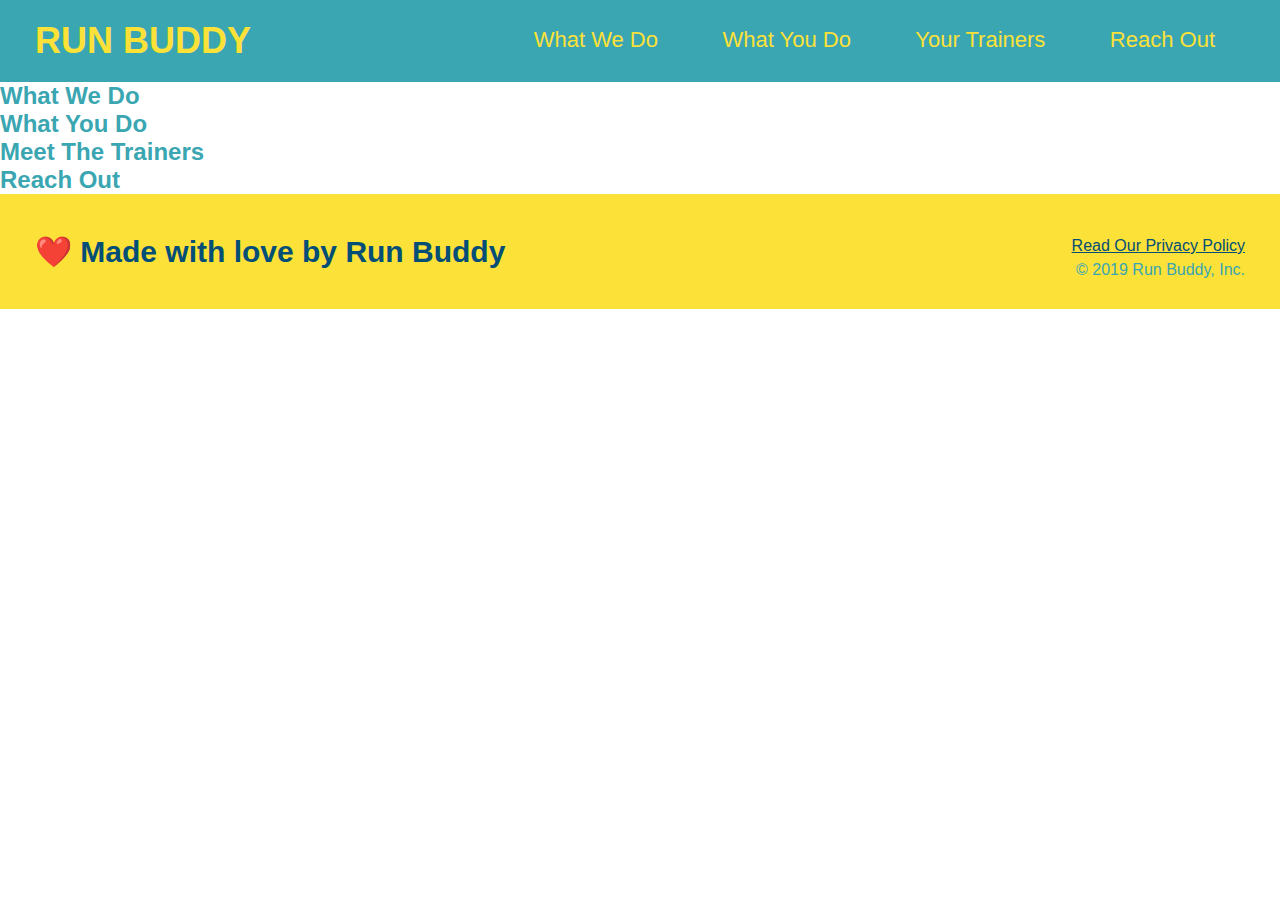
==== index.html @ 67d56e6c "Added Footer" ====
<!DOCTYPE>
<html lang="en">
    <head>
        <meta charset="UTF-8" />
        <title>Run Buddy</title>
        <link rel="stylesheet" href="./assets/css/style.css">
    </head>
    <body>
        <header>
            <h1>
                <a href="/">RUN BUDDY</a>
            </h1>
            <nav>
                <ul>
                    <li>
                        <a href="#what-we-do">What We Do</a>
                    </li>
                    <li>
                        <a href="#what-you-do">What You Do</a>
                    </li>
                    <li>
                        <a href="#your-trainers">Your Trainers</a>
                    </li>
                    <li>
                        <a href="reach-out">Reach Out</a>
                    </li>
                </ul>
            </nav>
        </header>

        <!-- hero/jumobtron -->
        <section>
        </section>

        <!-- "what we do" section -->
        <section>
            <h2>What We Do</h2>
        </section>

        <!-- "what you do" section-->
        <section>
            <h2>What You Do</h2>
        </section>

        <!-- "meet the trainers" section -->
        <section>
            <h2>Meet The Trainers</h2>
        </section>

        <!-- "reach out" section -->
        <section>
            <h2>Reach Out</h2>
        </section>

        <!-- footer -->
        <footer>
            <h2>❤️ Made with love by Run Buddy</h2>
            <div>
                <a href="#">Read Our Privacy Policy</a><br />
                &copy; 2019 Run Buddy, Inc.
            </div>
        </footer>
        
    </body>
</html>
---- assets/css/style.css ----
* {
    margin: 0;
    padding: 0;
    box-sizing: border-box;
}

body {
    color: #39a6b2;
    font-family: Helvetica, Arial, sans-serif;
}

/* apply styles to <header> */
header {
    padding: 20px 35px;
    background-color: #39a6b2;
}

header h1 {
    font-weight: bold;
    font-size: 36px;
    color: #fce138;
    margin: 0;
    display: inline;
}

header a {
    text-decoration: none;
    color: #fce138;
}

header nav {
    float: right;
    margin: 7px 0;
}

header nav ul li {
    display: inline;
}

header nav ul li a {
    margin: 0 30px;
    font-weight: lighter;
    font-size: 22px;
}

footer {
    background: #fce138;
    width: 100%;
    padding: 40px 35px;
}

footer h2 {
    display: inline;
    color: #024e76;
    font-size: 30px;
    margin: 0;
}

footer div {
    float: right;
    line-height: 1.5;
    text-align: right;
}

footer a {
    color: #024e76;
}
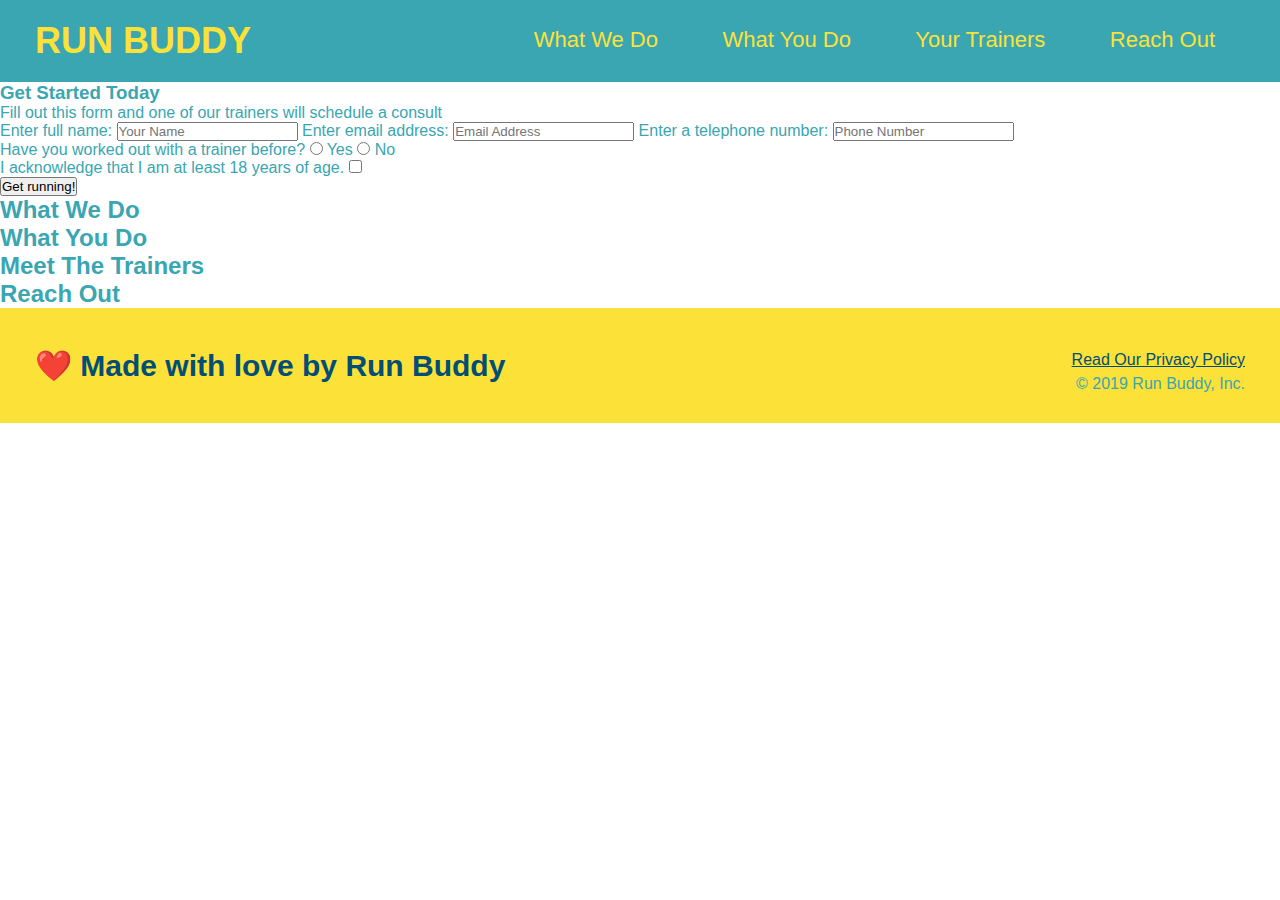
==== commit 45c4d97a: "Added form to HTML" ====
--- a/index.html
+++ b/index.html
@@ -27,6 +27,36 @@
                 </ul>
             </nav>
         </header>
+        <section>
+            <div>
+                <h3>Get Started Today</h3>
+                <p>Fill out this form and one of our trainers will schedule a consult</p>
+                <form>
+                    <label for="name">Enter full name:</label>
+                    <input type="text" placeholder="Your Name" name="name" id="name" />
+                    <label for="email">Enter email address:</label>
+                    <input type="email" placeholder="Email Address" name="email" id="email" />
+                    <label for="phone">Enter a telephone number:</label>
+                    <input type="tel" placeholder="Phone Number" name="phone" id="phone" />
+                    <p>
+                        Have you worked out with a trainer before?
+                        <input type="radio" name="trainer-confirm" id="trainer-yes" />
+                        <label for="trainer-yes">Yes</label>
+                        <input type="radio" name="trainer-confirm" id="trainer-no" />
+                        <label for="trainer-no">No</label>
+                    </p>
+                    <p>
+                        <label for="checkbox" >
+                            I acknowledge that I am at least 18 years of age.
+                        </label>
+                        <input type="checkbox" name="age-confim" id="checkbox" />
+                    </p>
+                    <button type="submit">
+                        Get running!
+                    </button>
+                </form>
+            </div>
+        </section>
 
         <!-- hero/jumobtron -->
         <section>
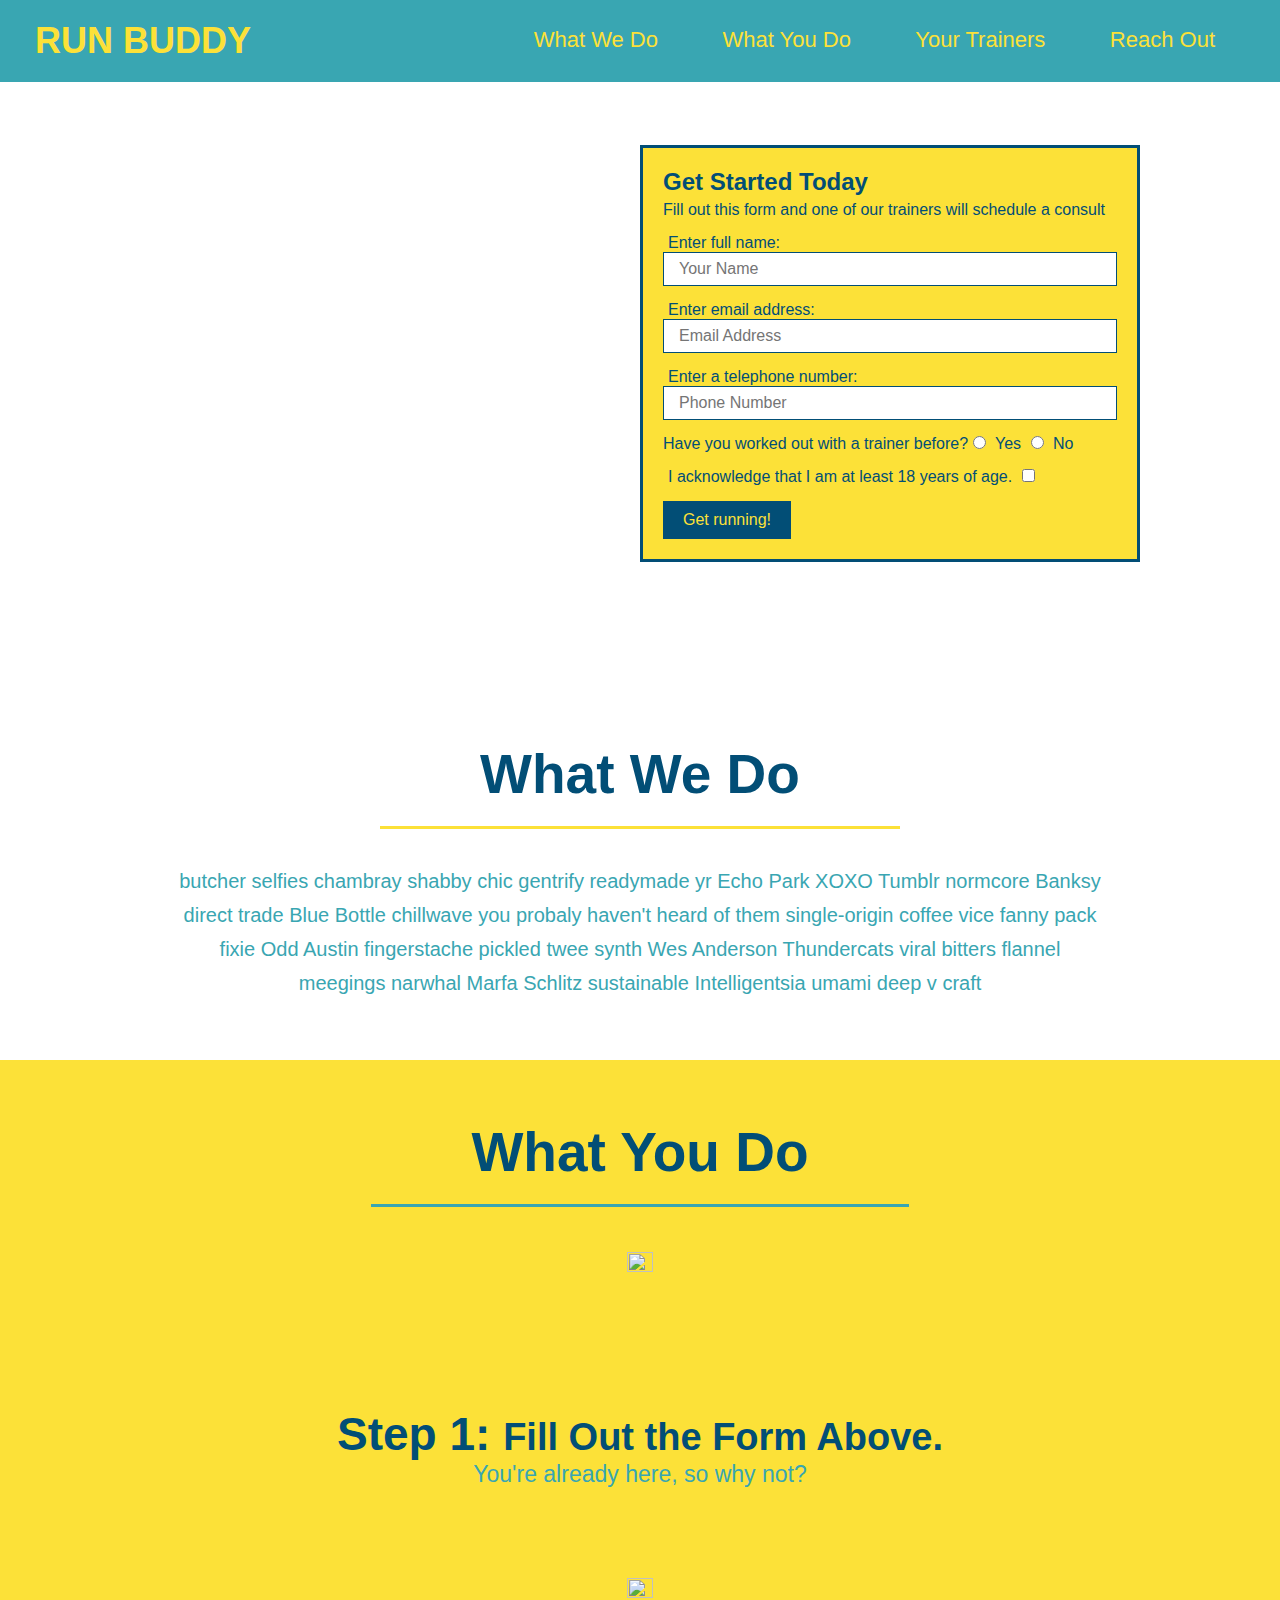
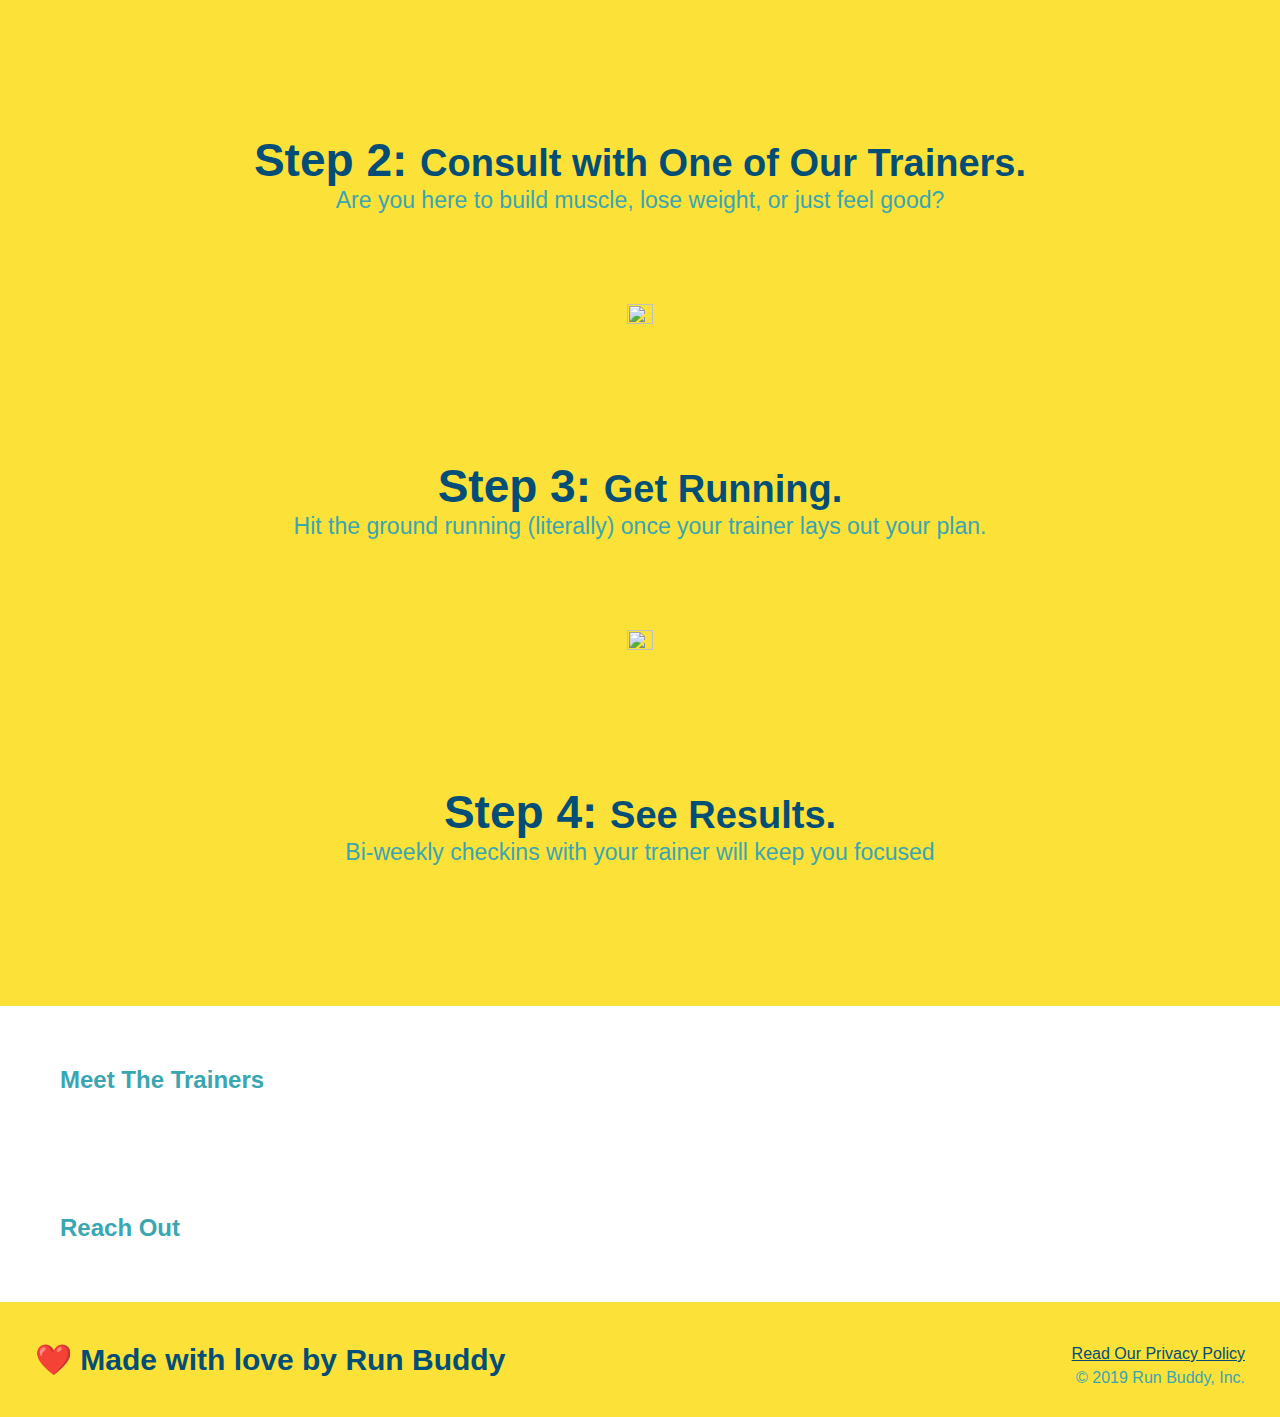
==== commit 001bb162: "style what you do section" ====
--- a/index.html
+++ b/index.html
@@ -27,17 +27,19 @@
                 </ul>
             </nav>
         </header>
-        <section>
-            <div>
+        <section class="hero">
+            <div class="hero-form">
                 <h3>Get Started Today</h3>
                 <p>Fill out this form and one of our trainers will schedule a consult</p>
                 <form>
                     <label for="name">Enter full name:</label>
-                    <input type="text" placeholder="Your Name" name="name" id="name" />
+                    <input type="text" placeholder="Your Name" name="name" id="name" class="form-input"/>
+                    
                     <label for="email">Enter email address:</label>
-                    <input type="email" placeholder="Email Address" name="email" id="email" />
+                    <input type="email" placeholder="Email Address" name="email" id="email" class="form-input" />
+                    
                     <label for="phone">Enter a telephone number:</label>
-                    <input type="tel" placeholder="Phone Number" name="phone" id="phone" />
+                    <input type="tel" placeholder="Phone Number" name="phone" id="phone" class="form-input" />
                     <p>
                         Have you worked out with a trainer before?
                         <input type="radio" name="trainer-confirm" id="trainer-yes" />
@@ -58,27 +60,51 @@
             </div>
         </section>
 
-        <!-- hero/jumobtron -->
-        <section>
-        </section>
-
+   
         <!-- "what we do" section -->
-        <section>
-            <h2>What We Do</h2>
+        <section id="what-we-do" class="intro">
+            <h2 class="section-title primary-border">What We Do</h2>
+            <p>
+                butcher selfies chambray shabby chic gentrify readymade yr Echo Park XOXO Tumblr normcore Banksy direct trade Blue Bottle chillwave you probaly haven't heard of them single-origin coffee vice fanny pack fixie Odd Austin fingerstache pickled twee synth Wes Anderson Thundercats viral bitters flannel meegings narwhal Marfa Schlitz sustainable Intelligentsia umami deep v craft
+            </p>
         </section>
 
         <!-- "what you do" section-->
-        <section>
-            <h2>What You Do</h2>
+        <section id="what-you-do" class="steps">
+            <h2 class="section-title secondary-border">What You Do</h2>
+
+            <div>
+                <img src="./assets/images/step-1.svg" alt="" />
+                <h3>Step 1: <span>Fill Out the Form Above.</span></h3>
+                <p>You're already here, so why not?</p>
+            </div>
+
+            <div>
+                <img src="./assets/images/step-2.svg" alt="" />
+                <h3>Step 2: <span>Consult with One of Our Trainers.</span></h3>
+                <p>Are you here to build muscle, lose weight, or just feel good?</p>
+            </div>
+
+            <div>
+                <img src="./assets/images/step-3.svg" alt="" />
+                <h3>Step 3: <span>Get Running.</span></h3>
+                <p>Hit the ground running (literally) once your trainer lays out your plan.</p>
+            </div>
+
+            <div>
+                <img src="./assets/images/step-4.svg" alt="" />
+                <h3>Step 4: <span>See Results.</span></h3>
+                <p>Bi-weekly checkins with your trainer will keep you focused</p>
+            </div>
         </section>
 
         <!-- "meet the trainers" section -->
-        <section>
+        <section id="meet-the-trainers">
             <h2>Meet The Trainers</h2>
         </section>
 
         <!-- "reach out" section -->
-        <section>
+        <section id="reach-out">
             <h2>Reach Out</h2>
         </section>
 
--- a/assets/css/style.css
+++ b/assets/css/style.css
@@ -64,4 +64,116 @@
 
 footer a {
     color: #024e76;
+}
+
+section {
+    padding: 60px;
+}
+
+.hero {
+    background-image: url("../images/hero-bg.jpeg");
+    height: 600px;
+    background-size: cover;
+    background-position: center;
+    position: relative;
+}
+
+.hero-form {
+    border: 3px solid #024e76;
+    background-color: #fce138;
+    padding: 20px;
+    width: 500px;
+    color: #024e76;
+    position: absolute;
+    bottom: 120px;
+    right: 140px;
+}
+
+.hero-form h3 {
+    font-size: 24px;
+    margin: 0;
+}
+
+.hero-form p {
+    margin: 5px 0 15px 0;
+}
+
+.form-input {
+    border: 1px solid #024e76;
+    display: block;
+    padding: 7px 15px;
+    font-size: 16px;
+    color: #024e76;
+    width: 100%;
+    margin-bottom: 15px;
+}
+
+.hero-form label {
+    margin: 0 5px;
+}
+
+.hero-form button {
+    color: #fce138;
+    background-color: #024e76;
+    border: none;
+    padding: 10px 20px;
+    font-size: 16px;
+}
+
+.intro {
+    text-align: center;
+}
+
+.intro p {
+    line-height: 1.7;
+    color: #39a6b2;
+    width: 80%;
+    font-size: 20px;
+    margin: 0 auto;
+}
+
+.steps {
+    text-align: center;
+    background: #fce138;
+}
+
+.section-title {
+    font-size: 55px;
+    color: #024e76;
+    margin-bottom: 35px;
+    padding: 0 100px 20px 100px;
+    display: inline-block;
+    border-bottom: 3px solid;
+}
+
+.primary-border {
+    border-color: #fce138;
+}
+
+.secondary-border {
+    border-color: #39a6b2;
+}
+
+.steps div {
+    margin-bottom: 80px;
+}
+
+.steps img {
+    width: 15%;
+    margin: 10px 0;
+}
+
+.steps h3 {
+    color: #024e76;
+    font-size: 46px;
+    margin-top: 10px;
+}
+
+.steps p {
+    color: #39a6b2;
+    font-size: 23px;
+}
+
+.steps span {
+    font-size: 38px;
 }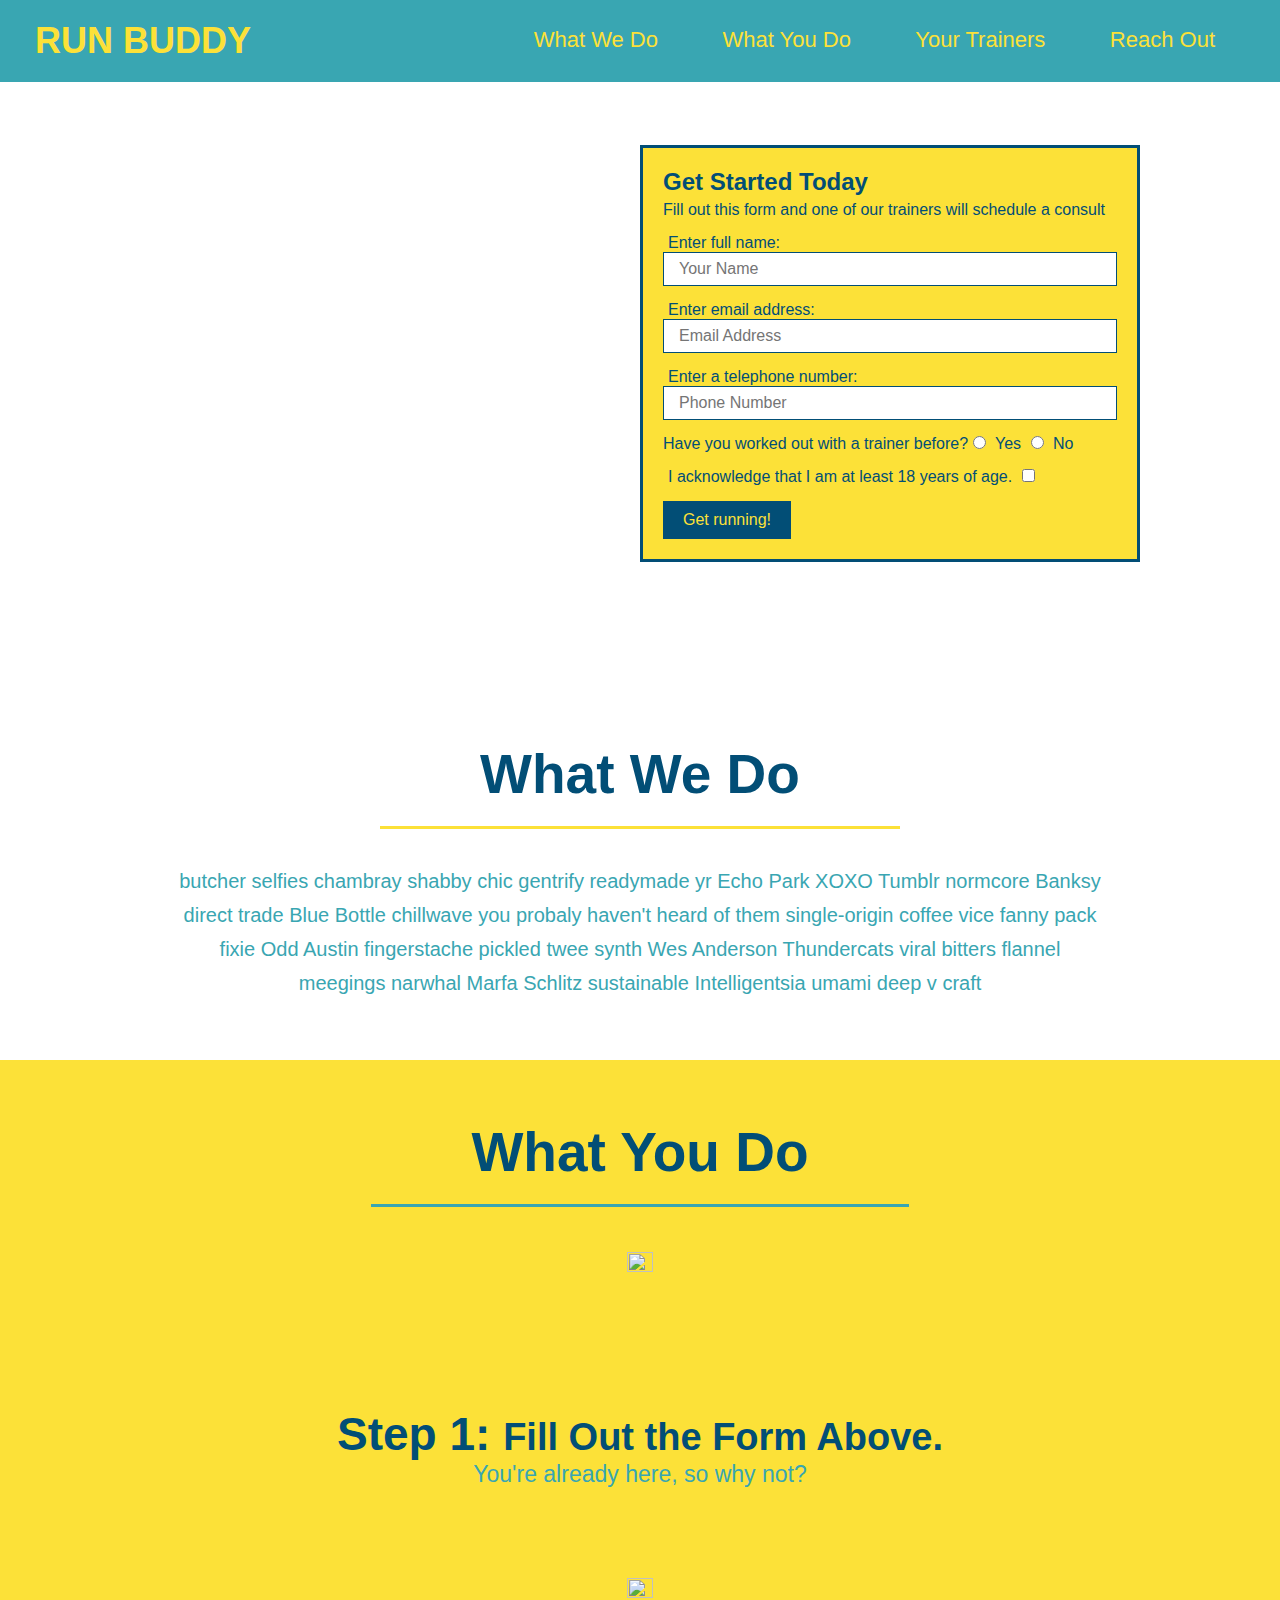
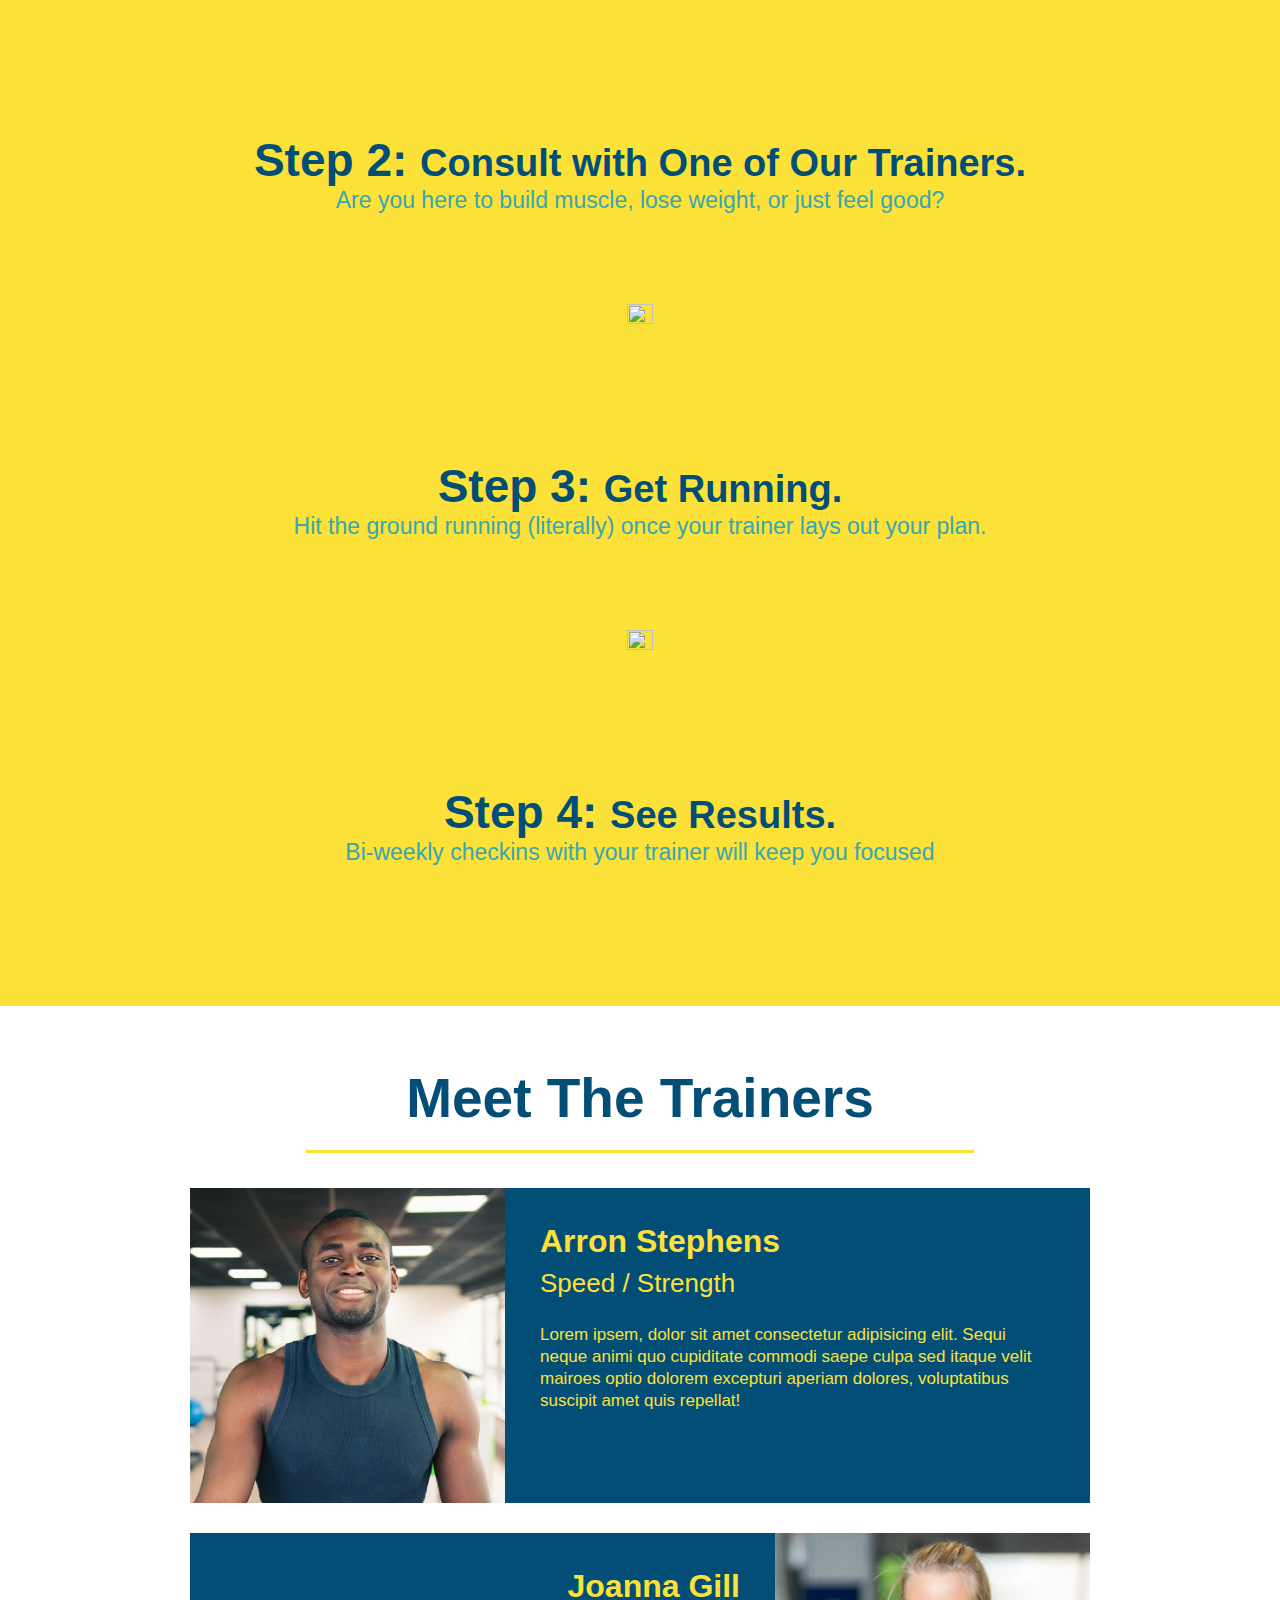
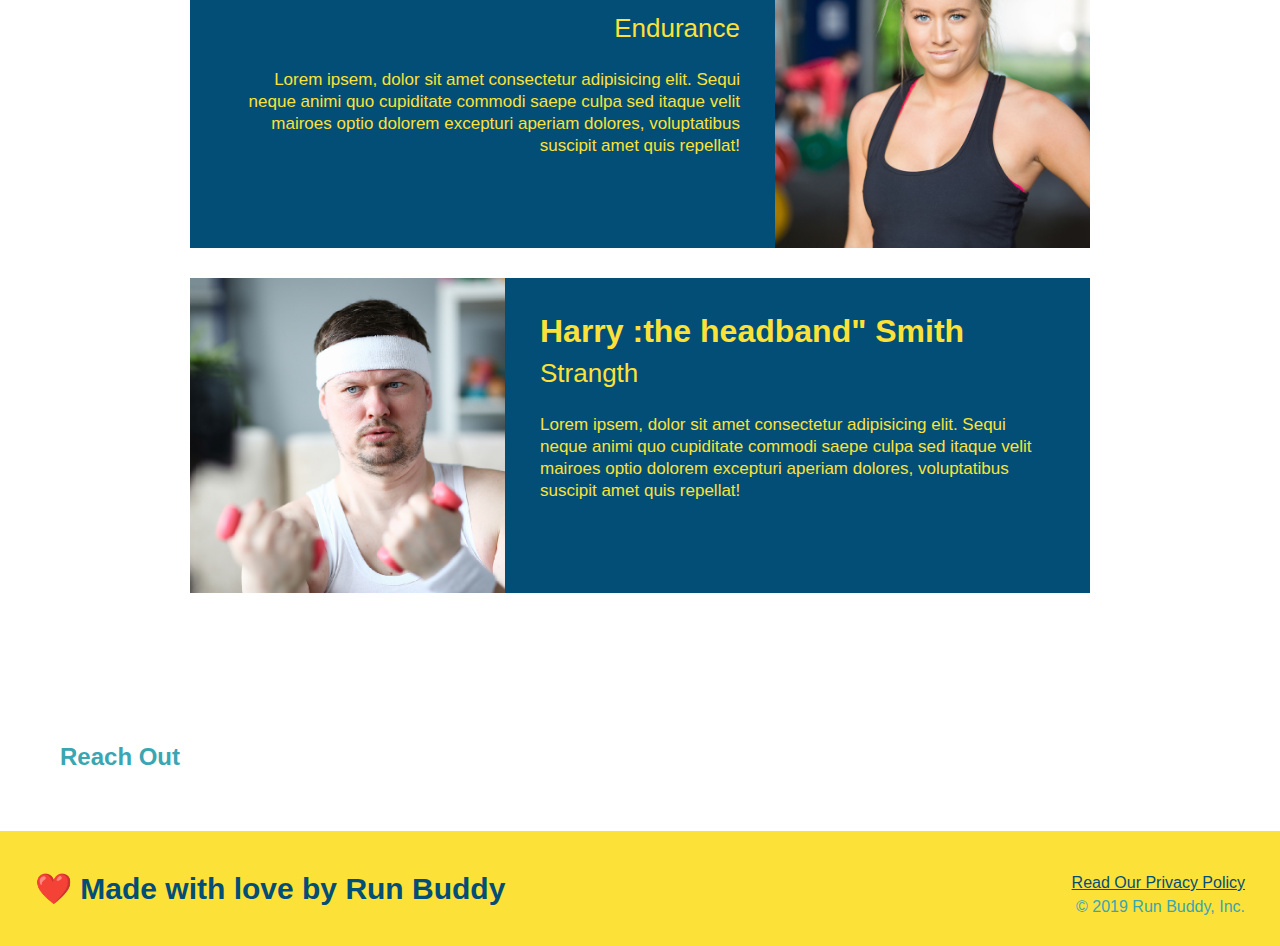
==== commit 46d6cbb9: "meet the trainers section" ====
--- a/index.html
+++ b/index.html
@@ -99,8 +99,45 @@
         </section>
 
         <!-- "meet the trainers" section -->
-        <section id="meet-the-trainers">
-            <h2>Meet The Trainers</h2>
+        <section id="your-trainers" class="trainers">
+            <h2 class="section-title primary-border">
+                Meet The Trainers
+            </h2>
+            <article class="trainer">
+                <img src="./assets/images/trainer-1.jpg" alt="Arron Stephens in his workout clothes, ready to pump iron" />
+                <div class="trainer-bio text-left">
+                    <h3>Arron Stephens</h3>
+                    <h4>Speed / Strength</h4>
+                    <p>
+                        Lorem ipsem, dolor sit amet consectetur adipisicing elit. Sequi neque animi quo cupiditate commodi saepe culpa sed
+                        itaque velit mairoes optio dolorem excepturi aperiam dolores, voluptatibus suscipit amet quis repellat!
+                    </p>
+                </div>
+            </article>
+
+            <article class="trainer">
+                <div class="trainer-bio text-right">
+                    <h3>Joanna Gill</h3>
+                    <h4>Endurance</h4>
+                    <p>
+                        Lorem ipsem, dolor sit amet consectetur adipisicing elit. Sequi neque animi quo cupiditate commodi saepe culpa sed
+                        itaque velit mairoes optio dolorem excepturi aperiam dolores, voluptatibus suscipit amet quis repellat!
+                    </p>
+                </div>
+                <img src="./assets/images/trainer-2.jpg" alt="Joanna Gill colling off after a workout" />
+            </article>
+
+            <article class="trainer">
+                <img src="./assets/images/trainer-3.jpg" alt="Harry Smith wearing a headband and lifting comically small pink weights" />
+                <div class="trainer-bio text-left">
+                    <h3>Harry :the headband" Smith</h3>
+                    <h4>Strangth</h4>
+                    <p>
+                        Lorem ipsem, dolor sit amet consectetur adipisicing elit. Sequi neque animi quo cupiditate commodi saepe culpa sed
+                        itaque velit mairoes optio dolorem excepturi aperiam dolores, voluptatibus suscipit amet quis repellat!
+                    </p>
+                </div>
+            </article>
         </section>
 
         <!-- "reach out" section -->
--- a/assets/css/style.css
+++ b/assets/css/style.css
@@ -176,4 +176,51 @@
 
 .steps span {
     font-size: 38px;
+}
+
+.trainers {
+    text-align: center;
+}
+
+.trainer {
+    width: 900px;
+    margin: 0 auto 30px auto;
+    background: #024e76;
+    color: #fce138;
+    overflow: auto;
+}
+
+.trainer img {
+    width: 35%;
+    float: left;
+}
+
+.trainer-bio {
+    padding: 35px;
+    float: left;
+    width: 65%;
+}
+
+.text-left {
+    text-align: left;
+}
+
+.text-right {
+    text-align: right;
+}
+
+.trainer-bio h3 {
+    font-size: 32px;
+    margin-bottom: 8px;
+}
+
+.trainer-bio h4 {
+    font-weight: lighter;
+    font-size: 26px;
+    margin-bottom: 25px;
+}
+
+.trainer-bio p {
+    font-size: 17px;
+    line-height: 1.3;
 }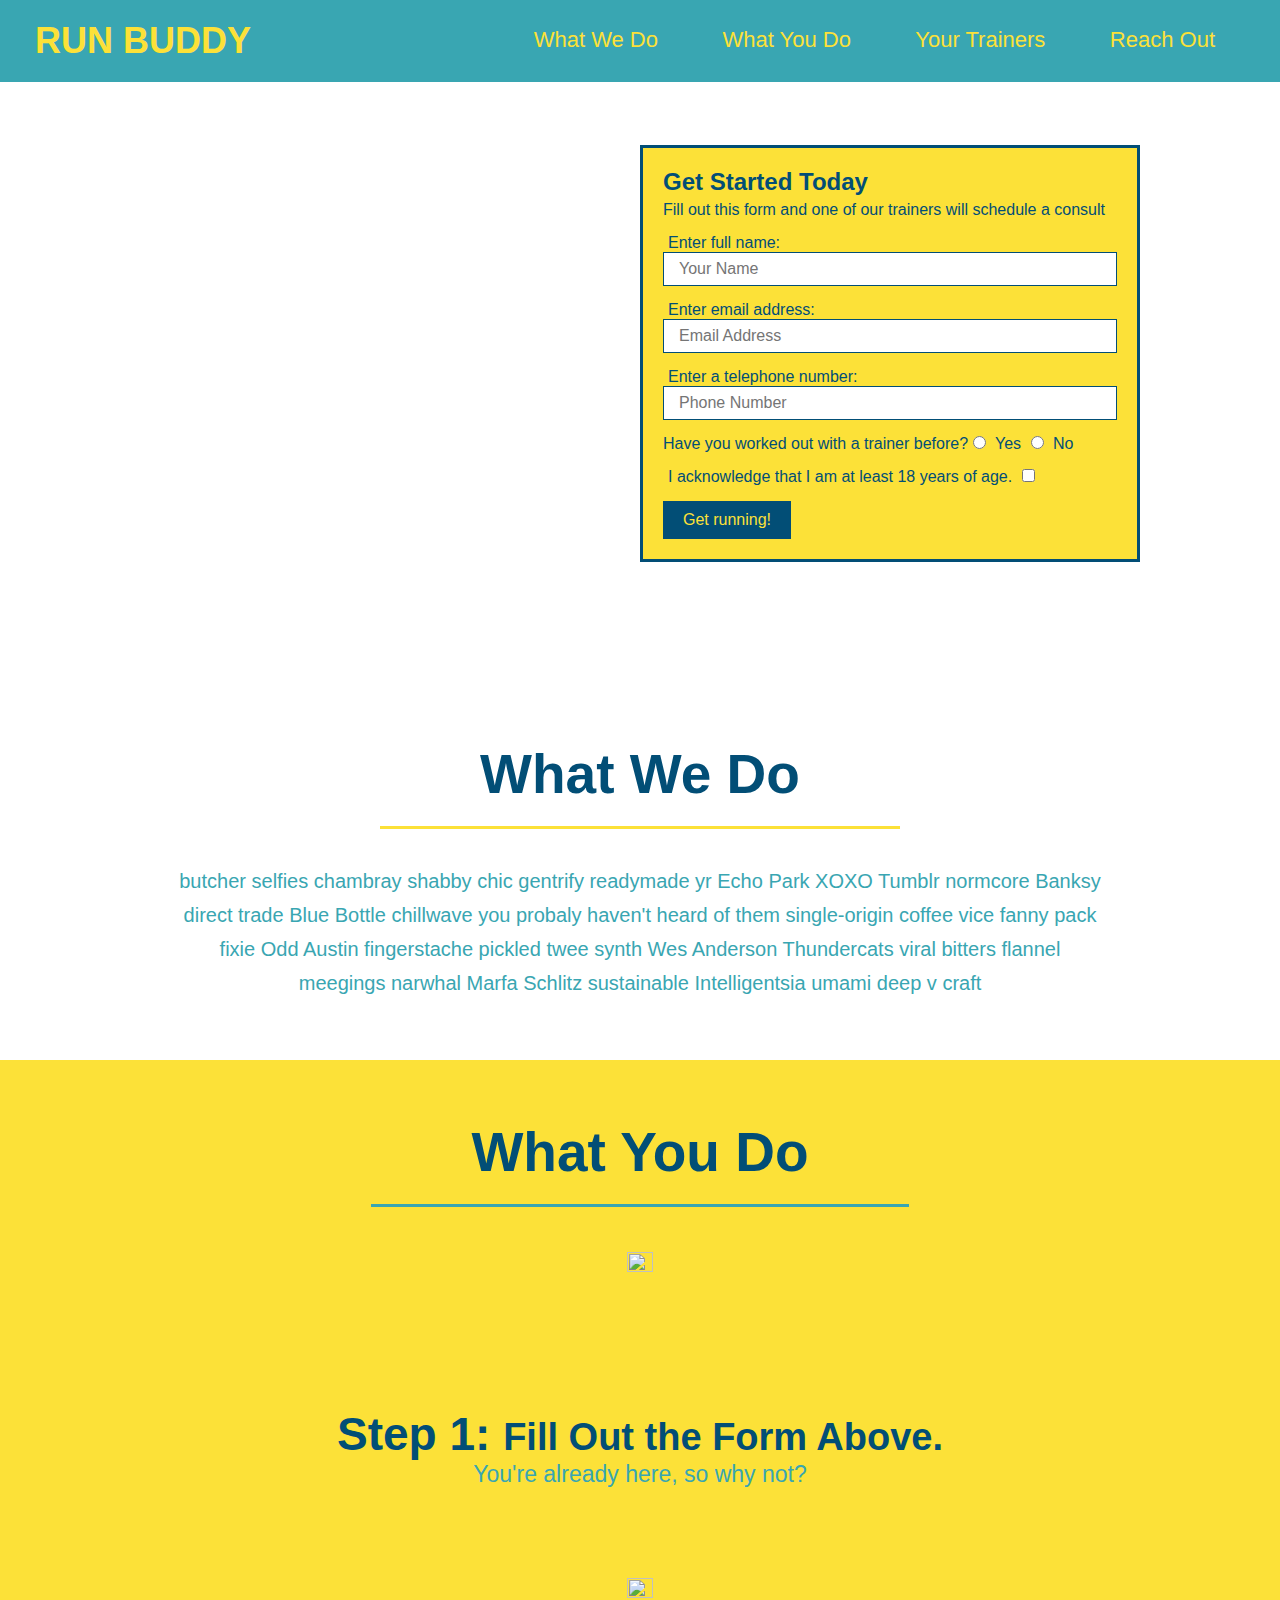
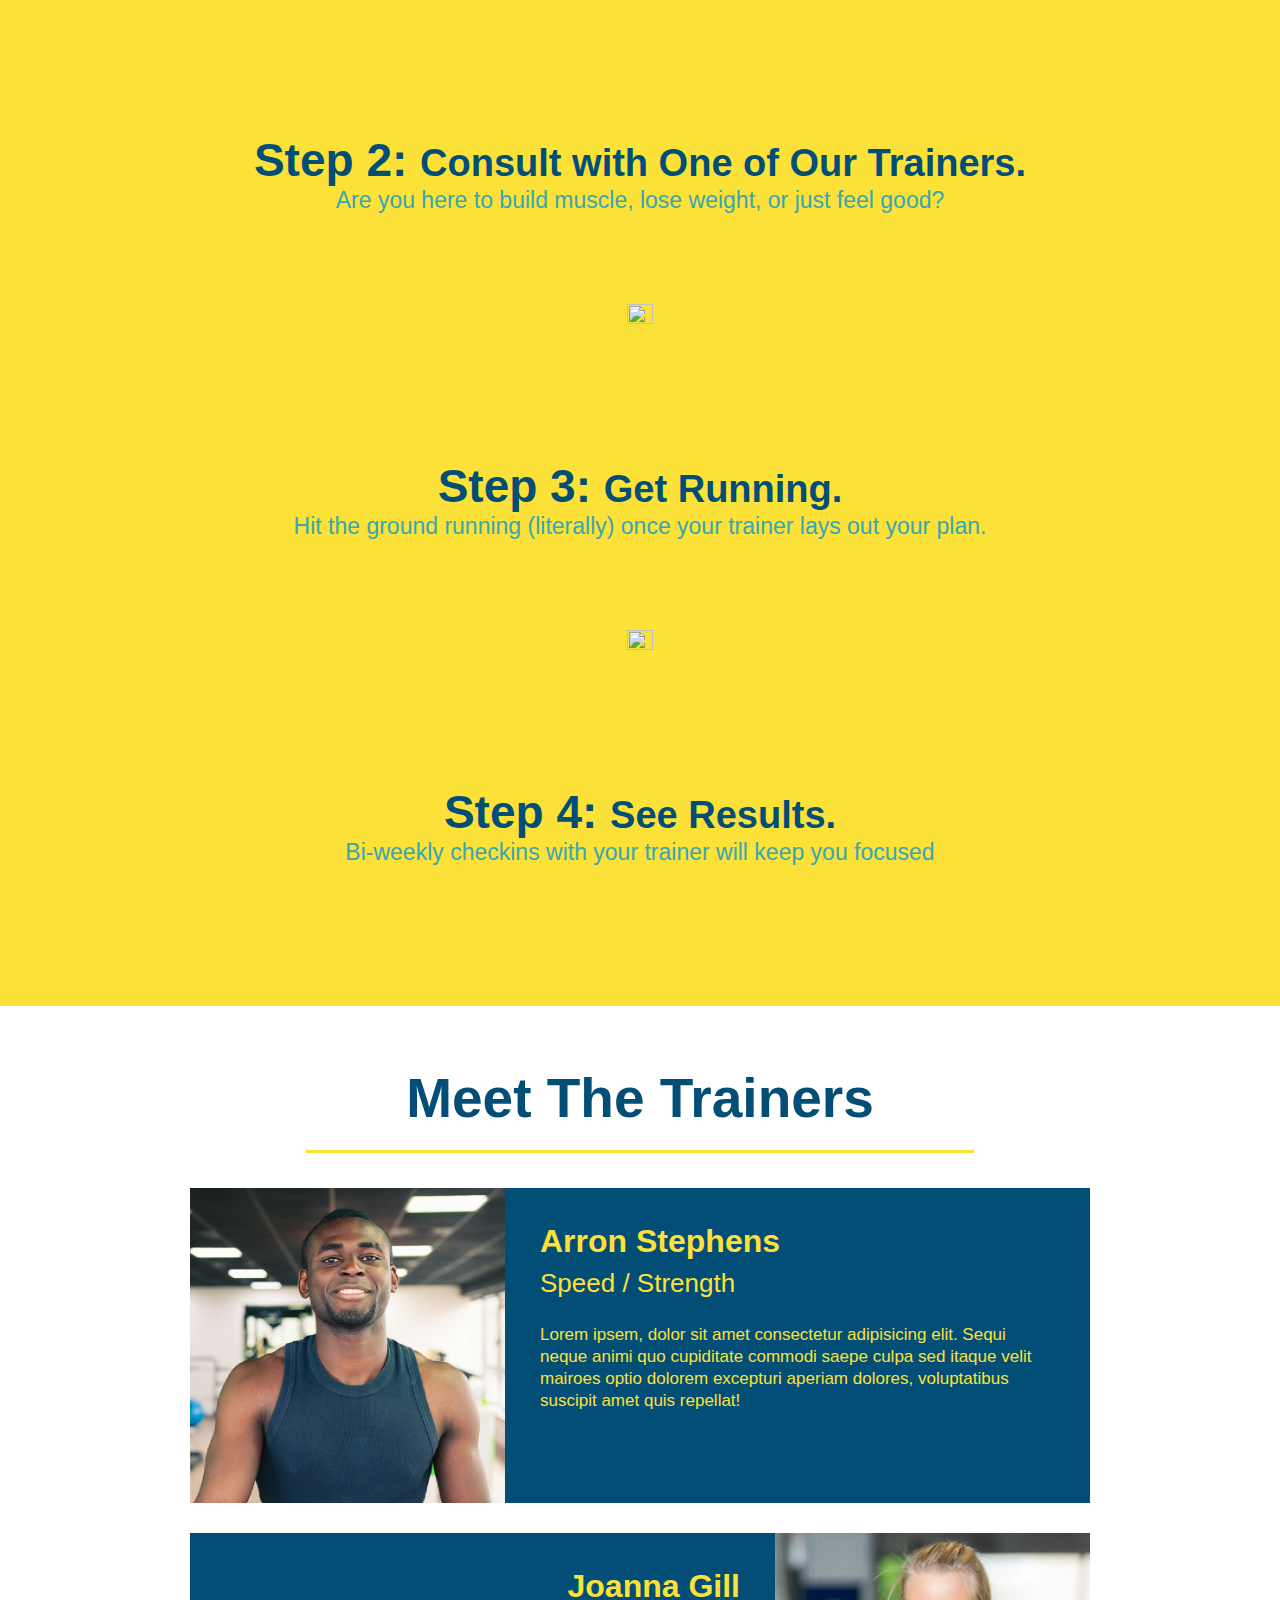
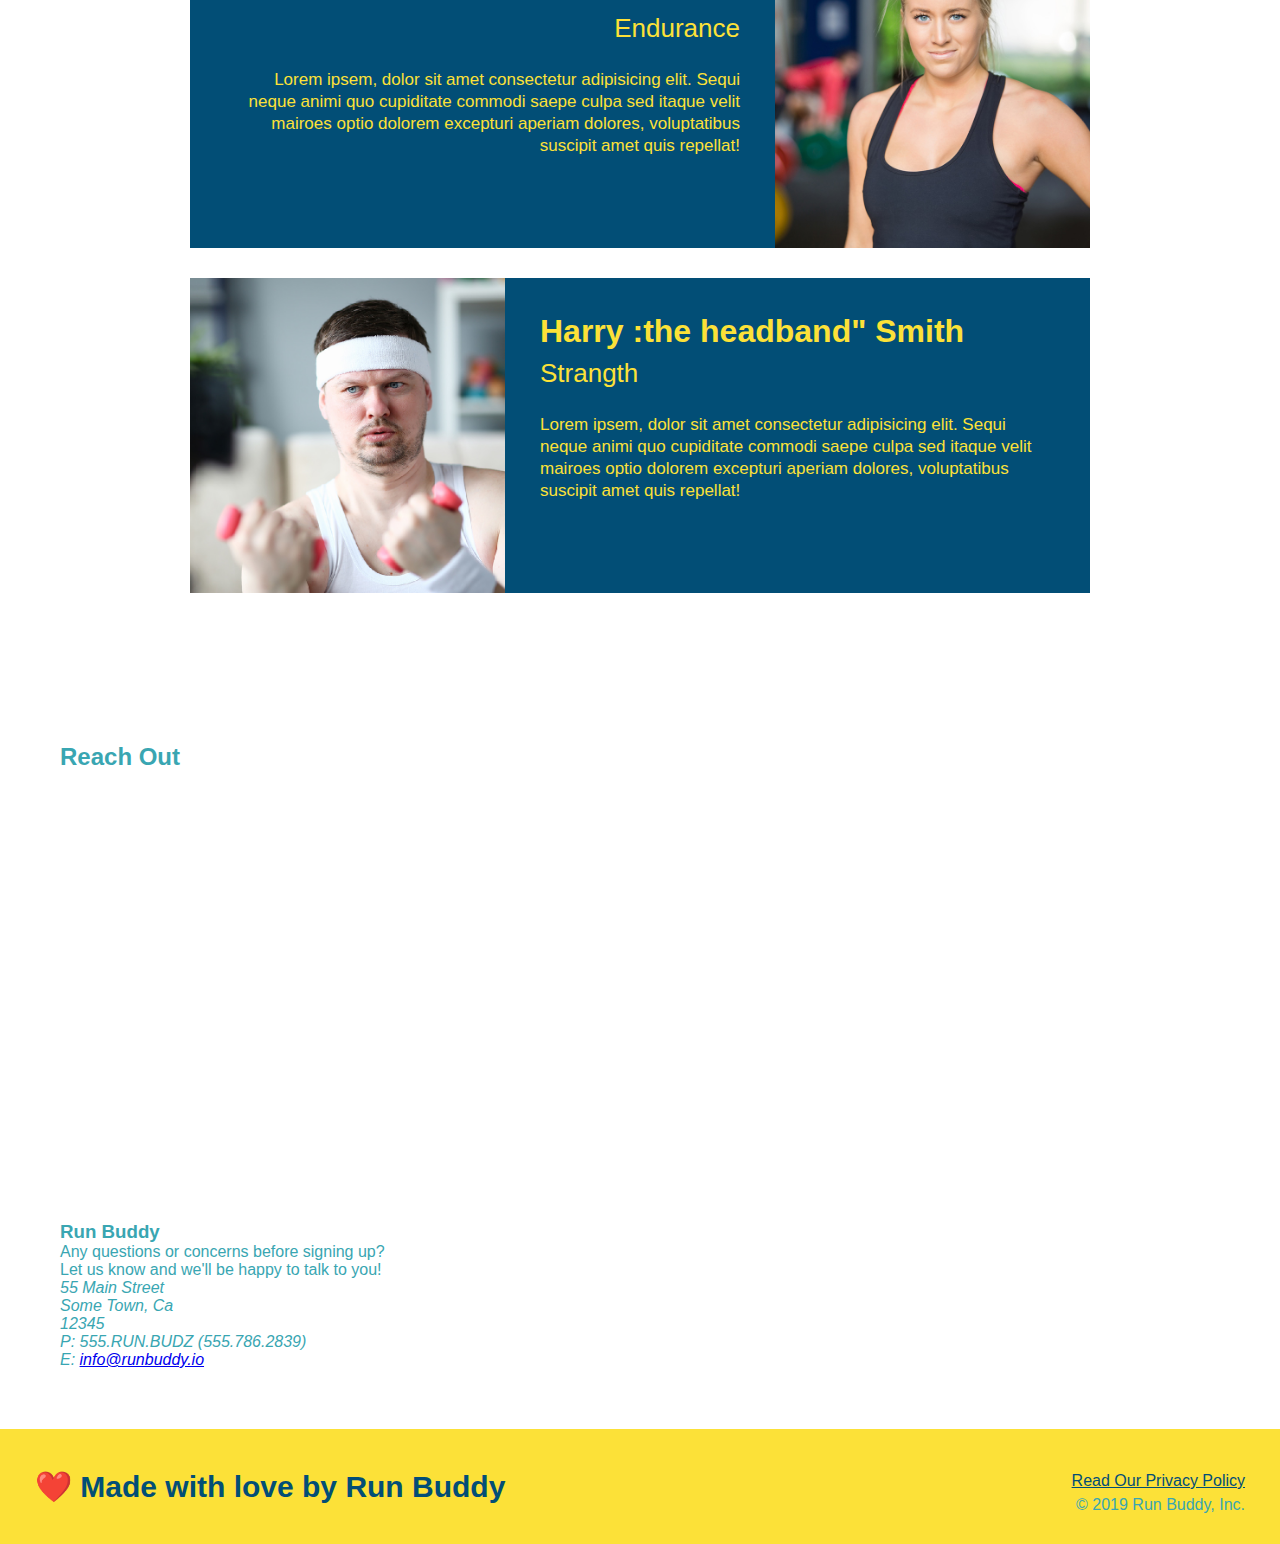
==== commit 66d4f044: "add iframe" ====
--- a/index.html
+++ b/index.html
@@ -143,6 +143,31 @@
         <!-- "reach out" section -->
         <section id="reach-out">
             <h2>Reach Out</h2>
+            <div class="contact-info">
+                <iframe
+                src="https://www.google.com/maps/embed?pb=!1m18!1m12!1m3!1d3011.6086992780083!2d-73.81333148455352!3d40.99004847930267!2m3!1f0!2f0!3f0!3m2!1i1024!2i768!4f13.1!3m3!1m2!1s0x89c2936c6848b0f9%3A0xc71474c97b214b2!2s98%20Edgemont%20Rd%2C%20Scarsdale%2C%20NY%2010583!5e0!3m2!1sen!2sus!4v1648703190291!5m2!1sen!2sus" 
+                width="400"
+                height="450"
+                style="border:0;"
+                allowfullscreen=""
+                loading="lazy">
+                </iframe>
+            </div>
+            <div>
+                <h3>Run Buddy</h3>
+                <p>
+                    Any questions or concerns before signing up?
+                    <br />
+                    Let us know and we'll be happy to talk to you!
+                </p>
+                <address>
+                    55 Main Street <br/>
+                    Some Town, Ca <br/>
+                    12345<br />
+                    P: 555.RUN.BUDZ (555.786.2839)<br/>
+                    E: <a href="mailto:info@runbuddy.io">info@runbuddy.io</a>
+                </address>
+            </div>
         </section>
 
         <!-- footer -->
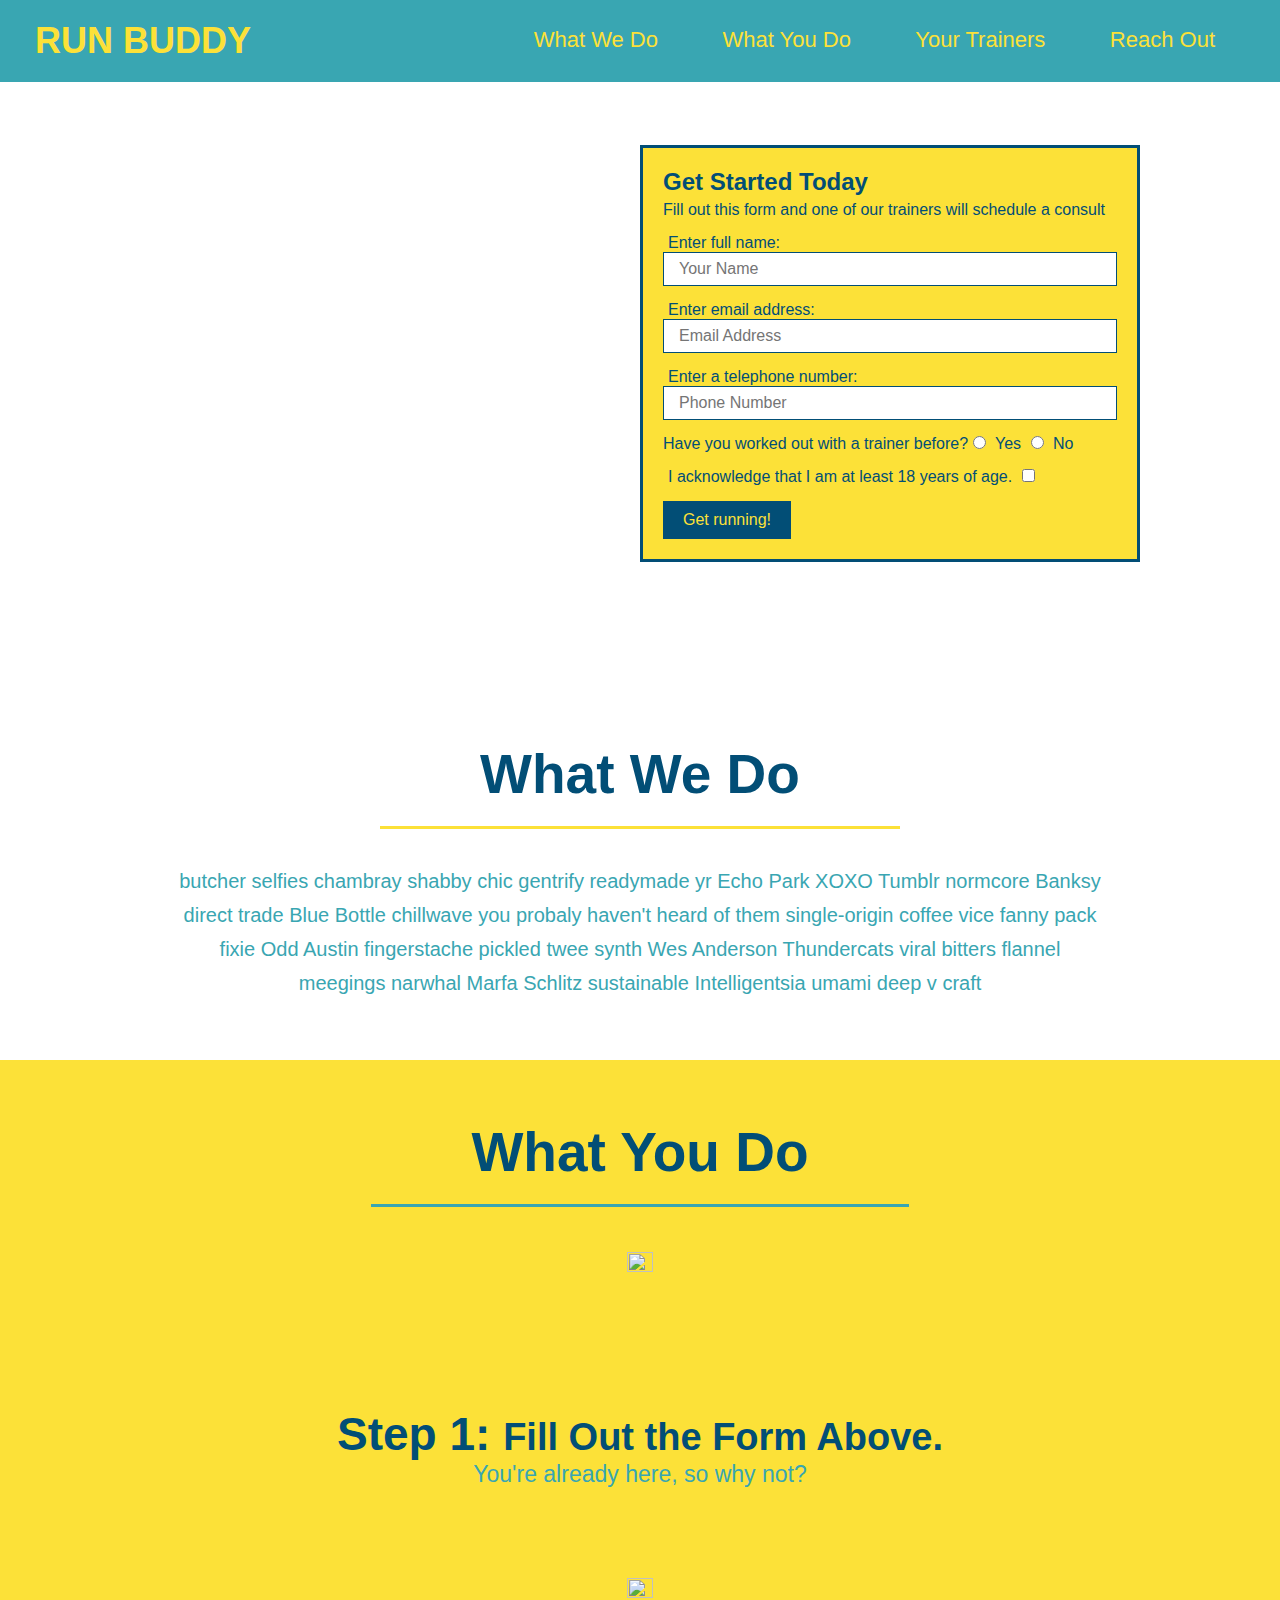
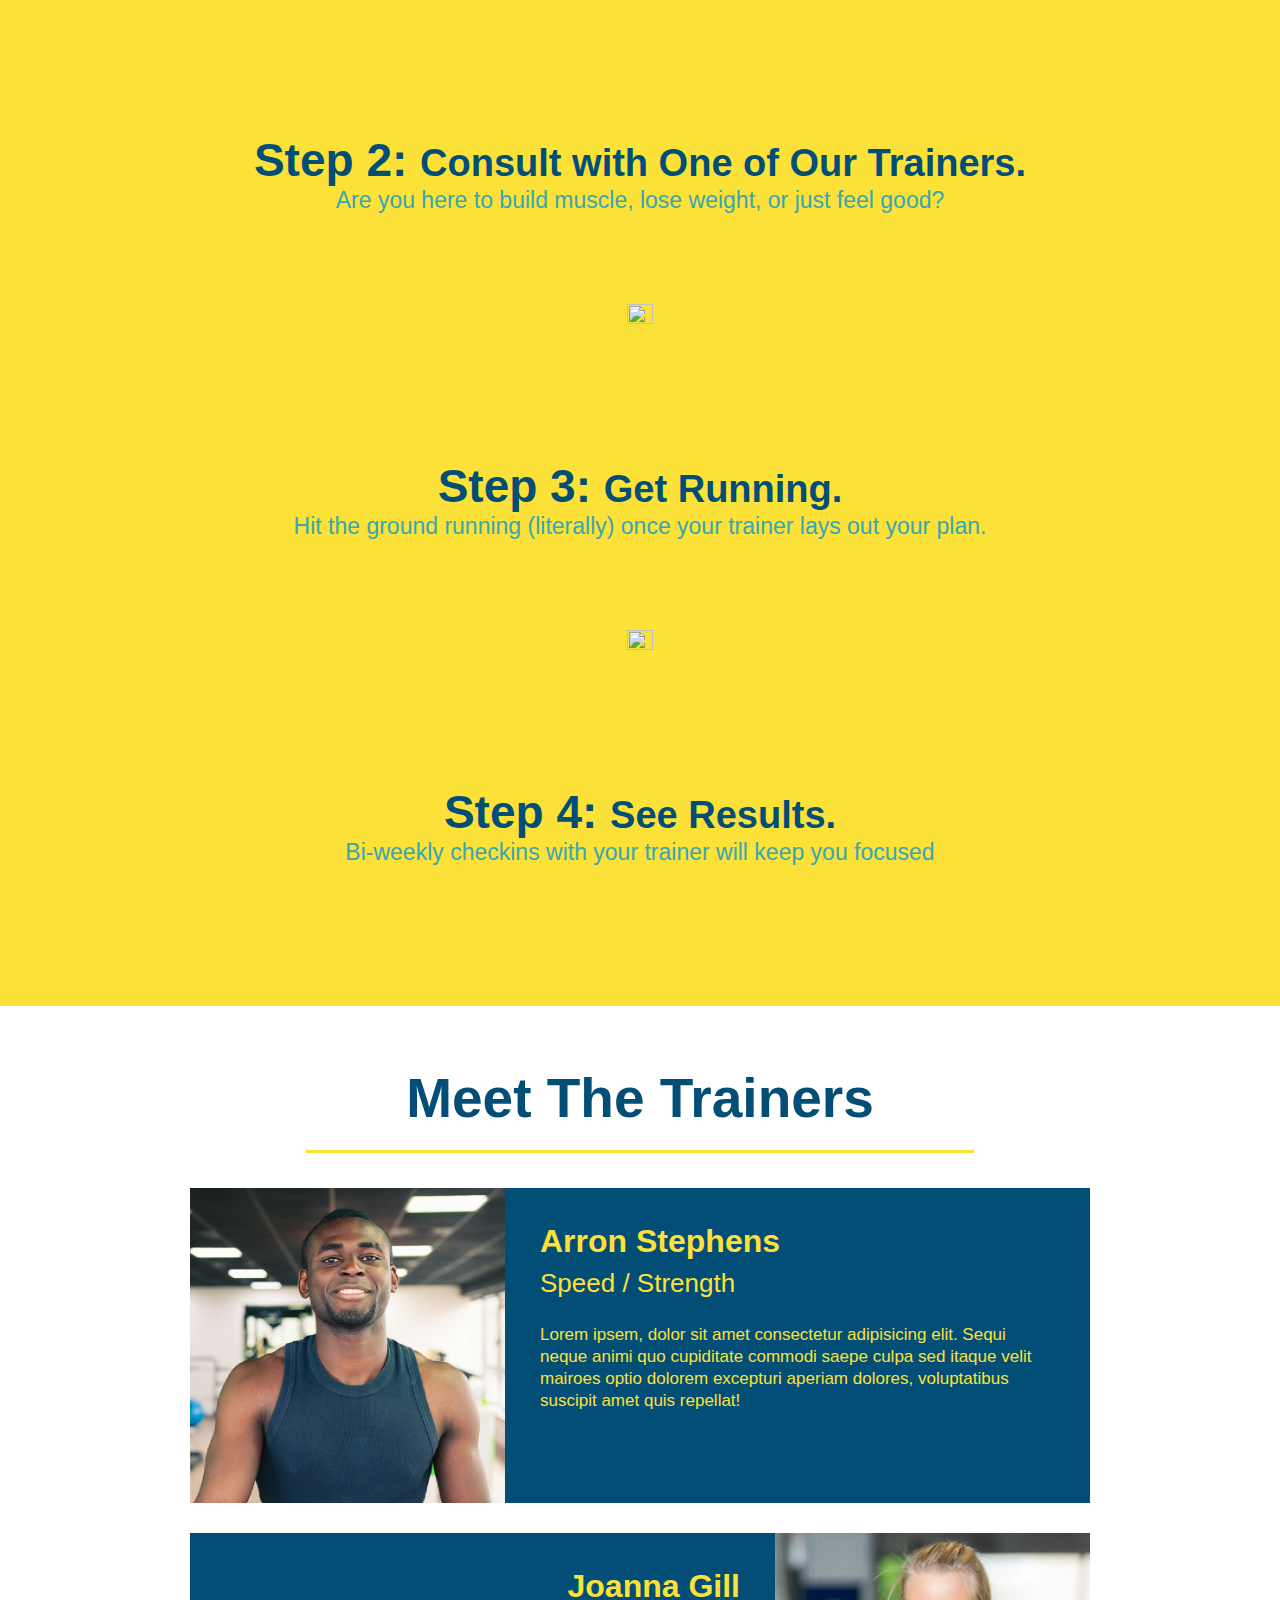
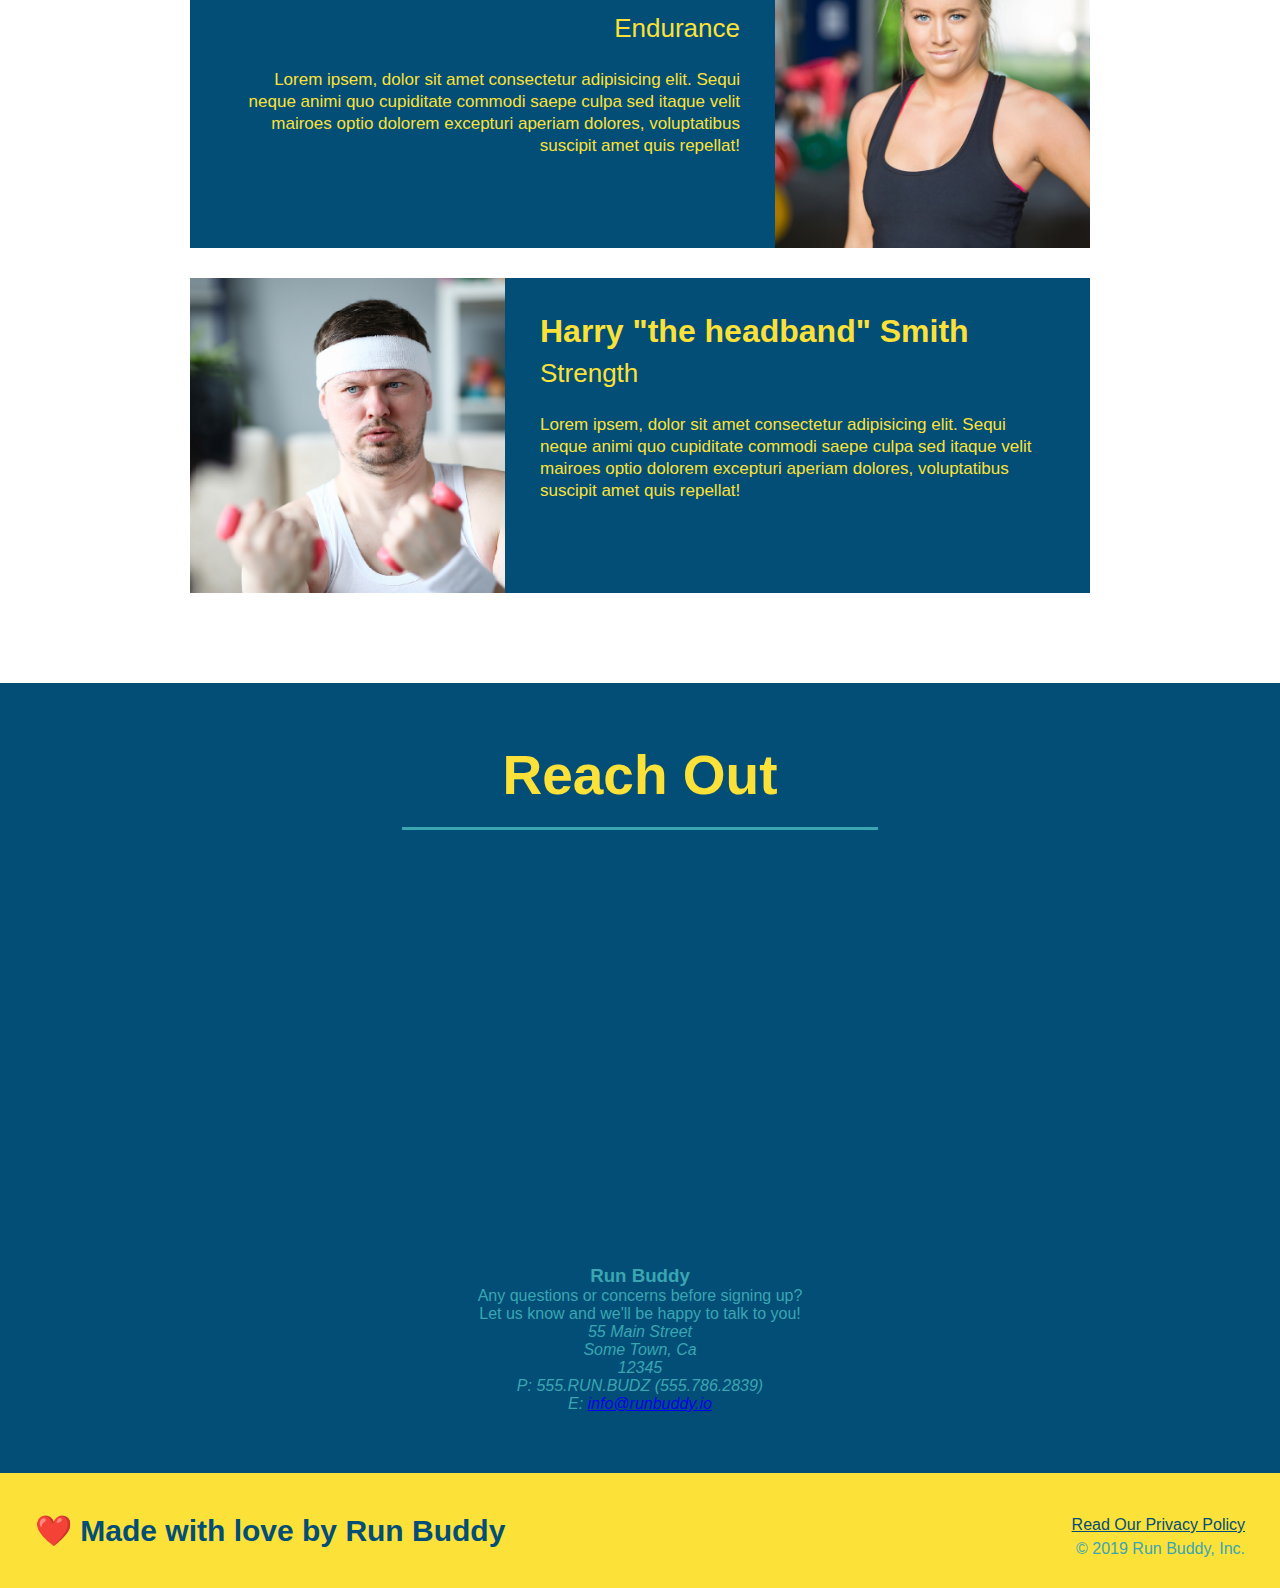
==== commit ab924632: "Fixed some css properties" ====
--- a/index.html
+++ b/index.html
@@ -22,7 +22,7 @@
                         <a href="#your-trainers">Your Trainers</a>
                     </li>
                     <li>
-                        <a href="reach-out">Reach Out</a>
+                        <a href="#reach-out">Reach Out</a>
                     </li>
                 </ul>
             </nav>
@@ -130,8 +130,8 @@
             <article class="trainer">
                 <img src="./assets/images/trainer-3.jpg" alt="Harry Smith wearing a headband and lifting comically small pink weights" />
                 <div class="trainer-bio text-left">
-                    <h3>Harry :the headband" Smith</h3>
-                    <h4>Strangth</h4>
+                    <h3>Harry "the headband" Smith</h3>
+                    <h4>Strength</h4>
                     <p>
                         Lorem ipsem, dolor sit amet consectetur adipisicing elit. Sequi neque animi quo cupiditate commodi saepe culpa sed
                         itaque velit mairoes optio dolorem excepturi aperiam dolores, voluptatibus suscipit amet quis repellat!
@@ -141,15 +141,15 @@
         </section>
 
         <!-- "reach out" section -->
-        <section id="reach-out">
-            <h2>Reach Out</h2>
+        <section id="reach-out" class="contact">
+           <h2 class="section-title secondary-border">Reach Out</h2>            
             <div class="contact-info">
                 <iframe
-                src="https://www.google.com/maps/embed?pb=!1m18!1m12!1m3!1d3011.6086992780083!2d-73.81333148455352!3d40.99004847930267!2m3!1f0!2f0!3f0!3m2!1i1024!2i768!4f13.1!3m3!1m2!1s0x89c2936c6848b0f9%3A0xc71474c97b214b2!2s98%20Edgemont%20Rd%2C%20Scarsdale%2C%20NY%2010583!5e0!3m2!1sen!2sus!4v1648703190291!5m2!1sen!2sus" 
+                src="https://www.google.com/maps/embed?pb=!1m18!1m12!1m3!1d3011.6086992780083!2d-73.81333148455352!3d40.99004847930267!2m3!1f0!2f0!3f0!3m2!1i1024!2i768!4f13.1!3m3!1m2!1s0x89c2936c6848b0f9%3A0xc71474c97b214b2!2s98%20Edgemont%20Rd%2C%20Scarsdale%2C%20NY%2010583!5e0!3m2!1sen!2sus!4v1648709498689!5m2!1sen!2sus"
                 width="400"
-                height="450"
-                style="border:0;"
-                allowfullscreen=""
+                height="400" 
+                style="border:0;" 
+                allowfullscreen="" 
                 loading="lazy">
                 </iframe>
             </div>
@@ -174,7 +174,7 @@
         <footer>
             <h2>❤️ Made with love by Run Buddy</h2>
             <div>
-                <a href="#">Read Our Privacy Policy</a><br />
+                <a href="./privacy-policy.html">Read Our Privacy Policy</a><br />
                 &copy; 2019 Run Buddy, Inc.
             </div>
         </footer>
--- a/assets/css/style.css
+++ b/assets/css/style.css
@@ -69,7 +69,7 @@
 section {
     padding: 60px;
 }
-
+/* Hero Style Start */
 .hero {
     background-image: url("../images/hero-bg.jpeg");
     height: 600px;
@@ -77,6 +77,7 @@
     background-position: center;
     position: relative;
 }
+/* Hero Style End */
 
 .hero-form {
     border: 3px solid #024e76;
@@ -119,6 +120,7 @@
     padding: 10px 20px;
     font-size: 16px;
 }
+/* HERO STYLES END */
 
 .intro {
     text-align: center;
@@ -144,7 +146,7 @@
     padding: 0 100px 20px 100px;
     display: inline-block;
     border-bottom: 3px solid;
-}
+  }      
 
 .primary-border {
     border-color: #fce138;
@@ -223,4 +225,47 @@
 .trainer-bio p {
     font-size: 17px;
     line-height: 1.3;
-}+}
+
+/* REACH OUT STYLES START */
+
+.contact {
+    text-align: center;
+    background: #024e76;
+}
+
+.contact h2 {
+    color: #fce138;
+}
+
+.contact-info iframe {
+    width: 400px;
+    height: 400px;
+}
+
+.contact-info div {
+    width: 410px;
+    display: inline-block;
+    vertical-align: top;
+    text-align: left;
+    margin: 30px 0 0 60px;
+    color: white;
+  }
+
+.contact-info h3 {
+    color: #fce138;
+    font-size: 32px;
+}
+
+.contact-info p, .contact-info address {
+    margin: 20px 0;
+    line-height: 1.5;
+    font-size: 20px;
+    font-style: normal;
+}
+
+.contact-info a {
+    color: #fce138;
+}
+
+/* REACH OUT STYLES END */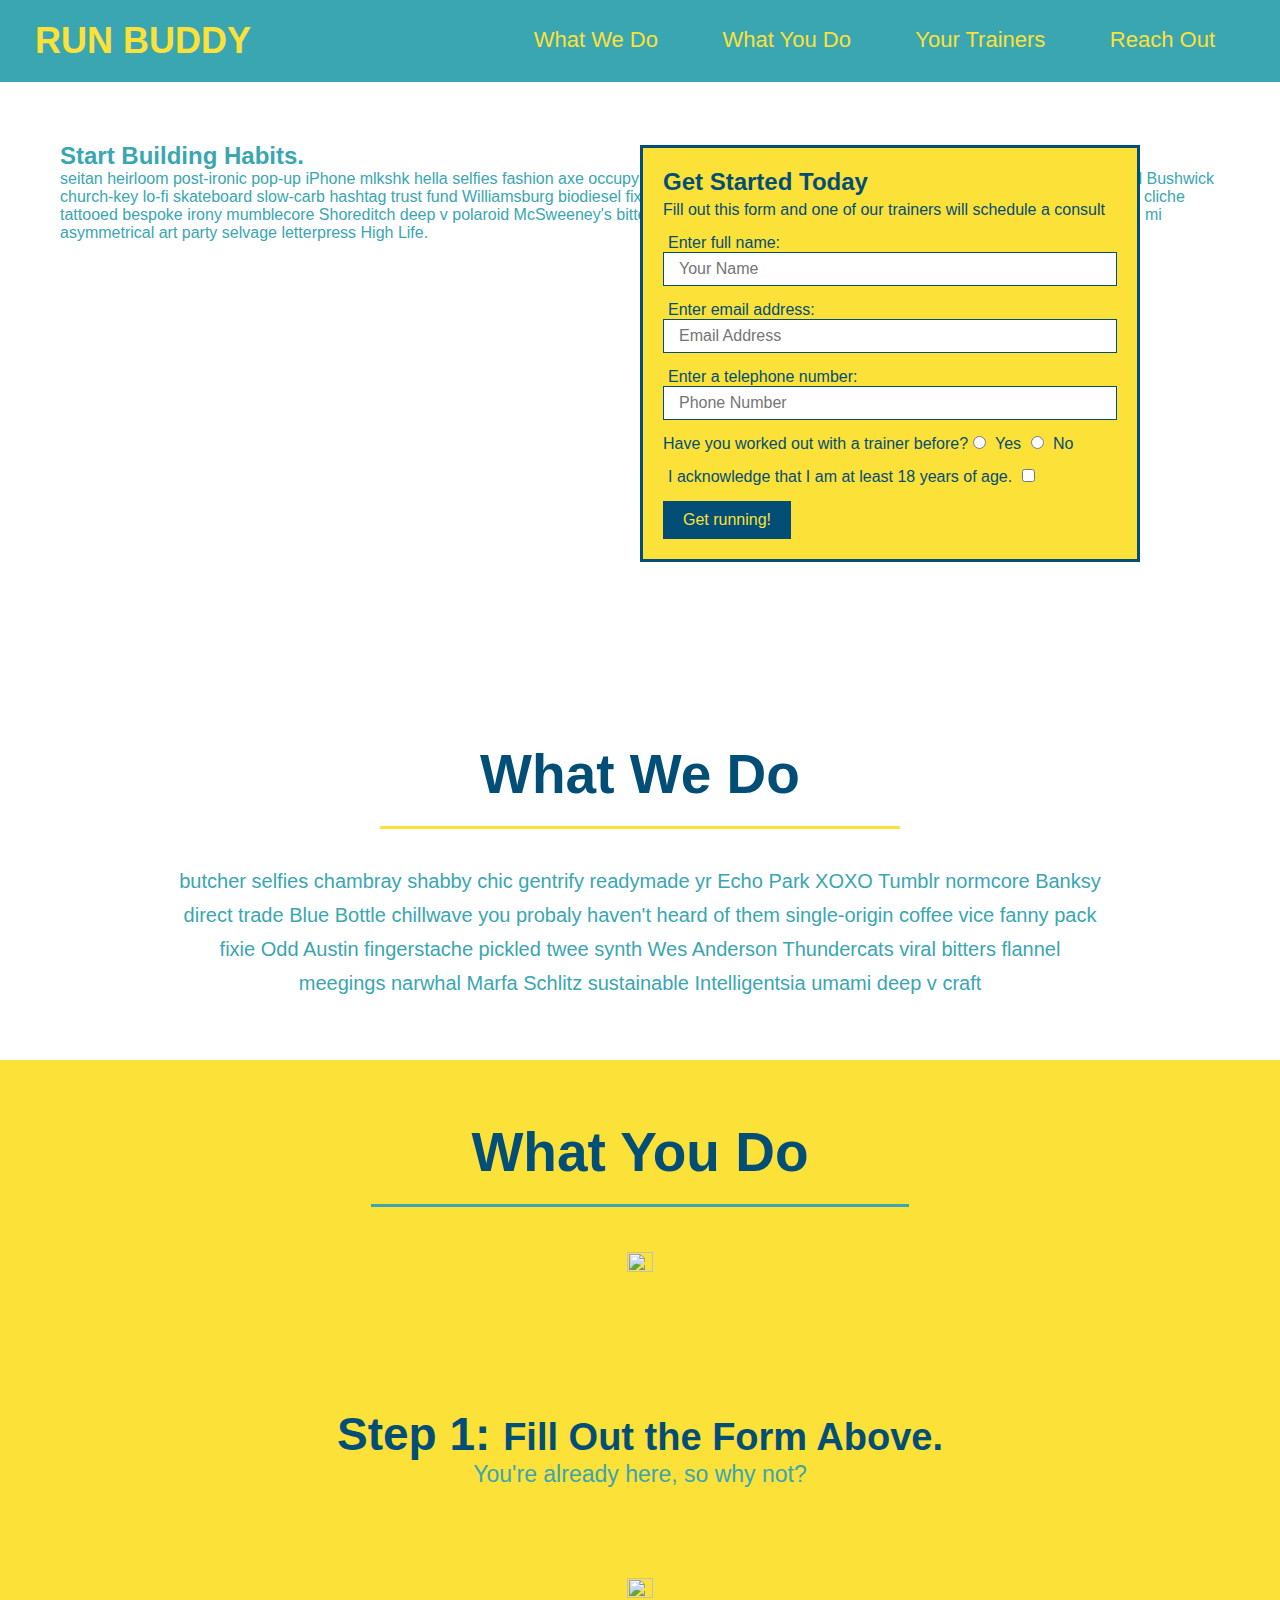
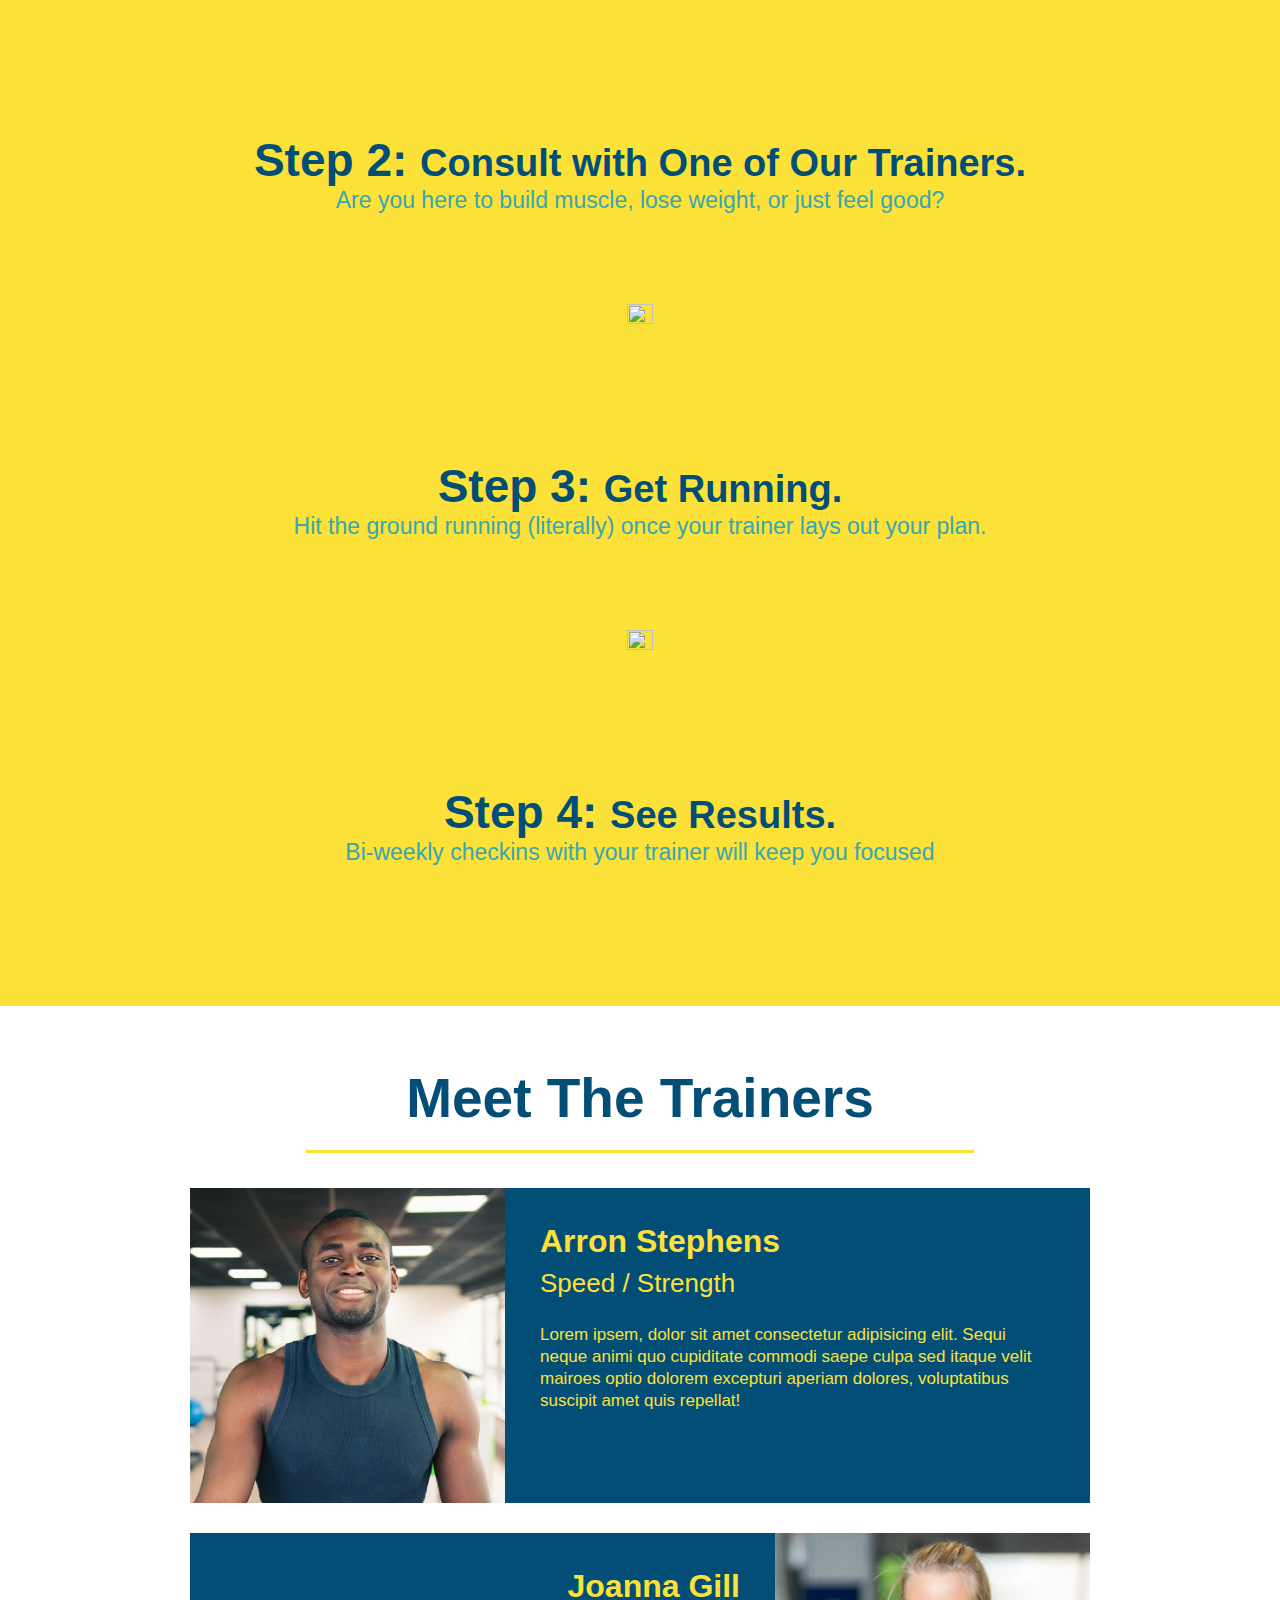
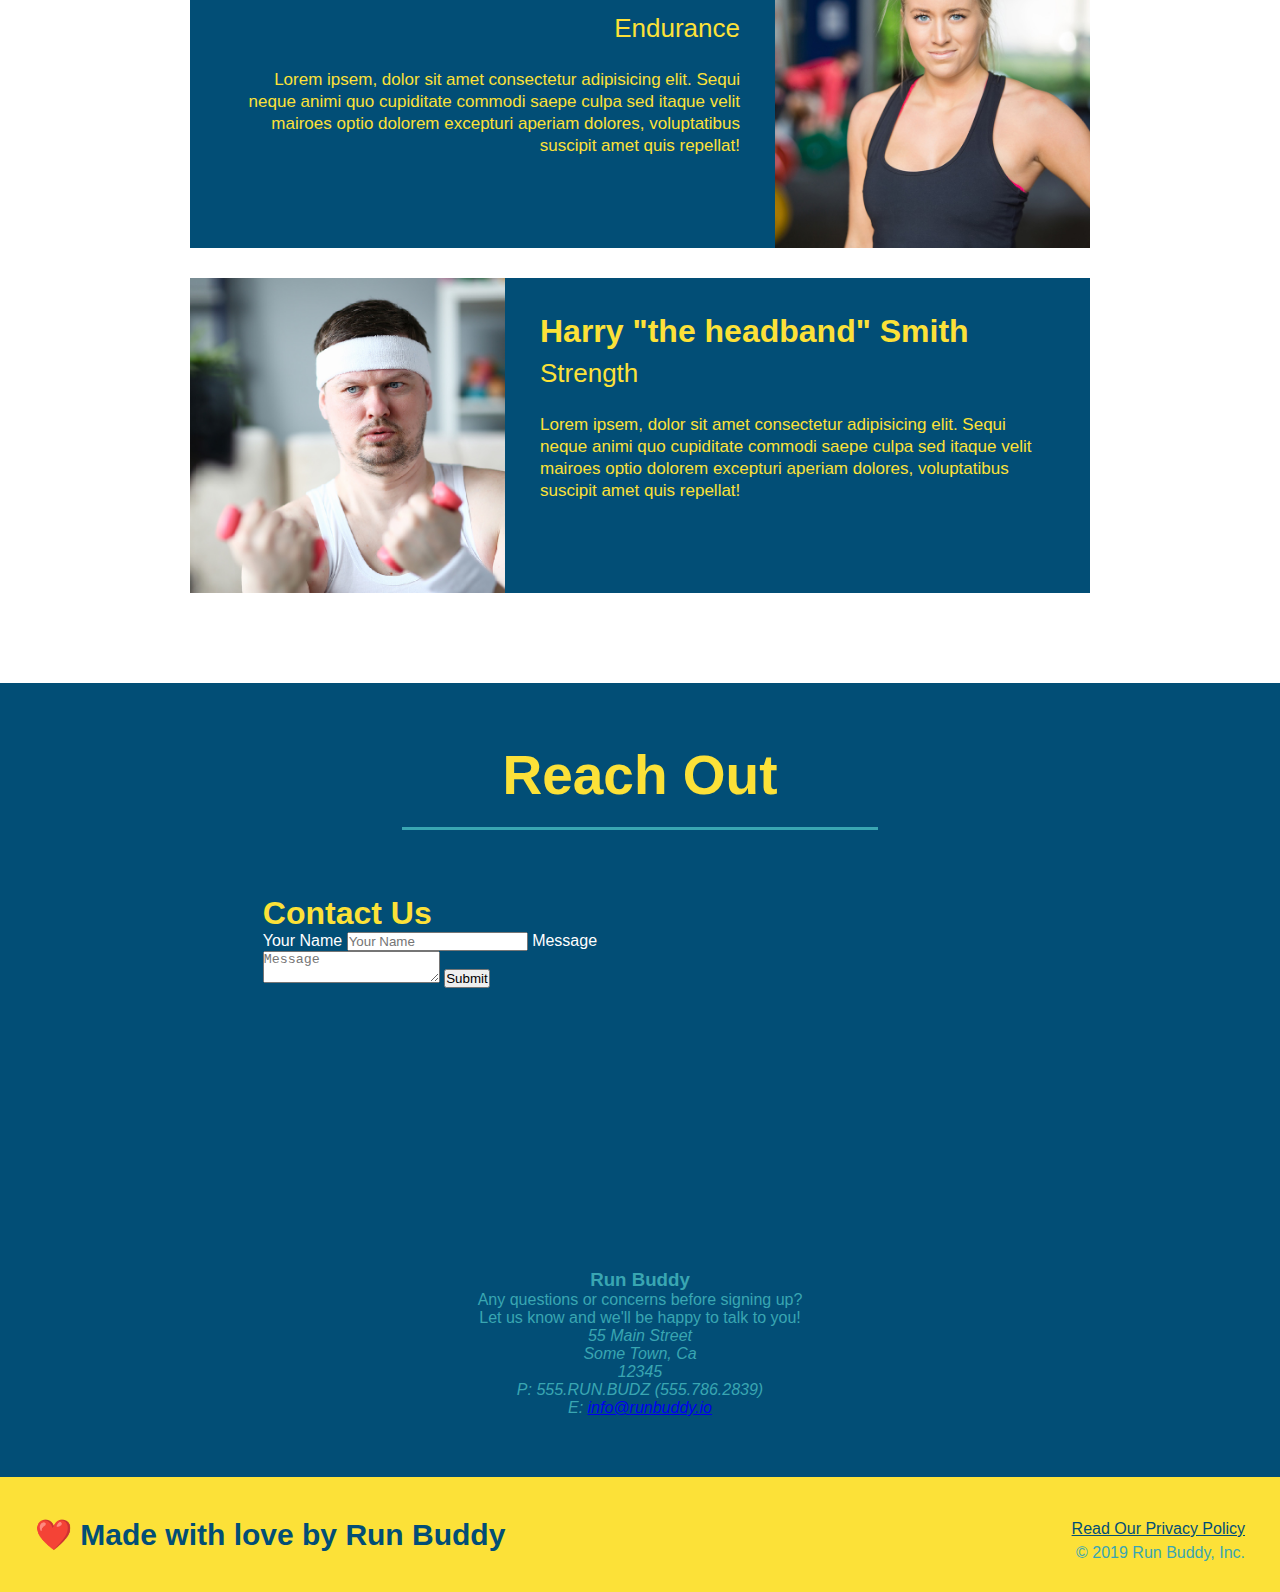
==== commit 465d00f1: "add contact form" ====
--- a/index.html
+++ b/index.html
@@ -28,6 +28,12 @@
             </nav>
         </header>
         <section class="hero">
+            <div class="hero-cta">
+                <h2>Start Building Habits.</h2>
+                <p>
+                    seitan heirloom post-ironic pop-up iPhone mlkshk hella selfies fashion axe occupy readymade put a bird on it messenger bag Wes Anderson Schlitz plaid Bushwick church-key lo-fi skateboard slow-carb hashtag trust fund Williamsburg biodiesel fixie farm-to-table 8-bit banjo XOXO Banksy chillwave bicycle rights retro cliche tattooed bespoke irony mumblecore Shoreditch deep v polaroid McSweeney's bitters cray gentrify tofu Marfa you probably haven't heard of them yr banh mi asymmetrical art party selvage letterpress High Life.
+                </p>
+            </div>
             <div class="hero-form">
                 <h3>Get Started Today</h3>
                 <p>Fill out this form and one of our trainers will schedule a consult</p>
@@ -144,6 +150,18 @@
         <section id="reach-out" class="contact">
            <h2 class="section-title secondary-border">Reach Out</h2>            
             <div class="contact-info">
+                <div class="contact-form">
+                    <h3>Contact Us</h3>
+                    <form>
+                        <label for="contact-name">Your Name</label>
+                        <input type="text" id="contact-name" placeholder="Your Name" />
+
+                        <label for="contact-message">Message</label>
+                        <textarea id="contact-message" placeholder="Message"></textarea>
+
+                        <button type="submit">Submit</button>
+                    </form>
+                </div>
                 <iframe
                 src="https://www.google.com/maps/embed?pb=!1m18!1m12!1m3!1d3011.6086992780083!2d-73.81333148455352!3d40.99004847930267!2m3!1f0!2f0!3f0!3m2!1i1024!2i768!4f13.1!3m3!1m2!1s0x89c2936c6848b0f9%3A0xc71474c97b214b2!2s98%20Edgemont%20Rd%2C%20Scarsdale%2C%20NY%2010583!5e0!3m2!1sen!2sus!4v1648709498689!5m2!1sen!2sus"
                 width="400"
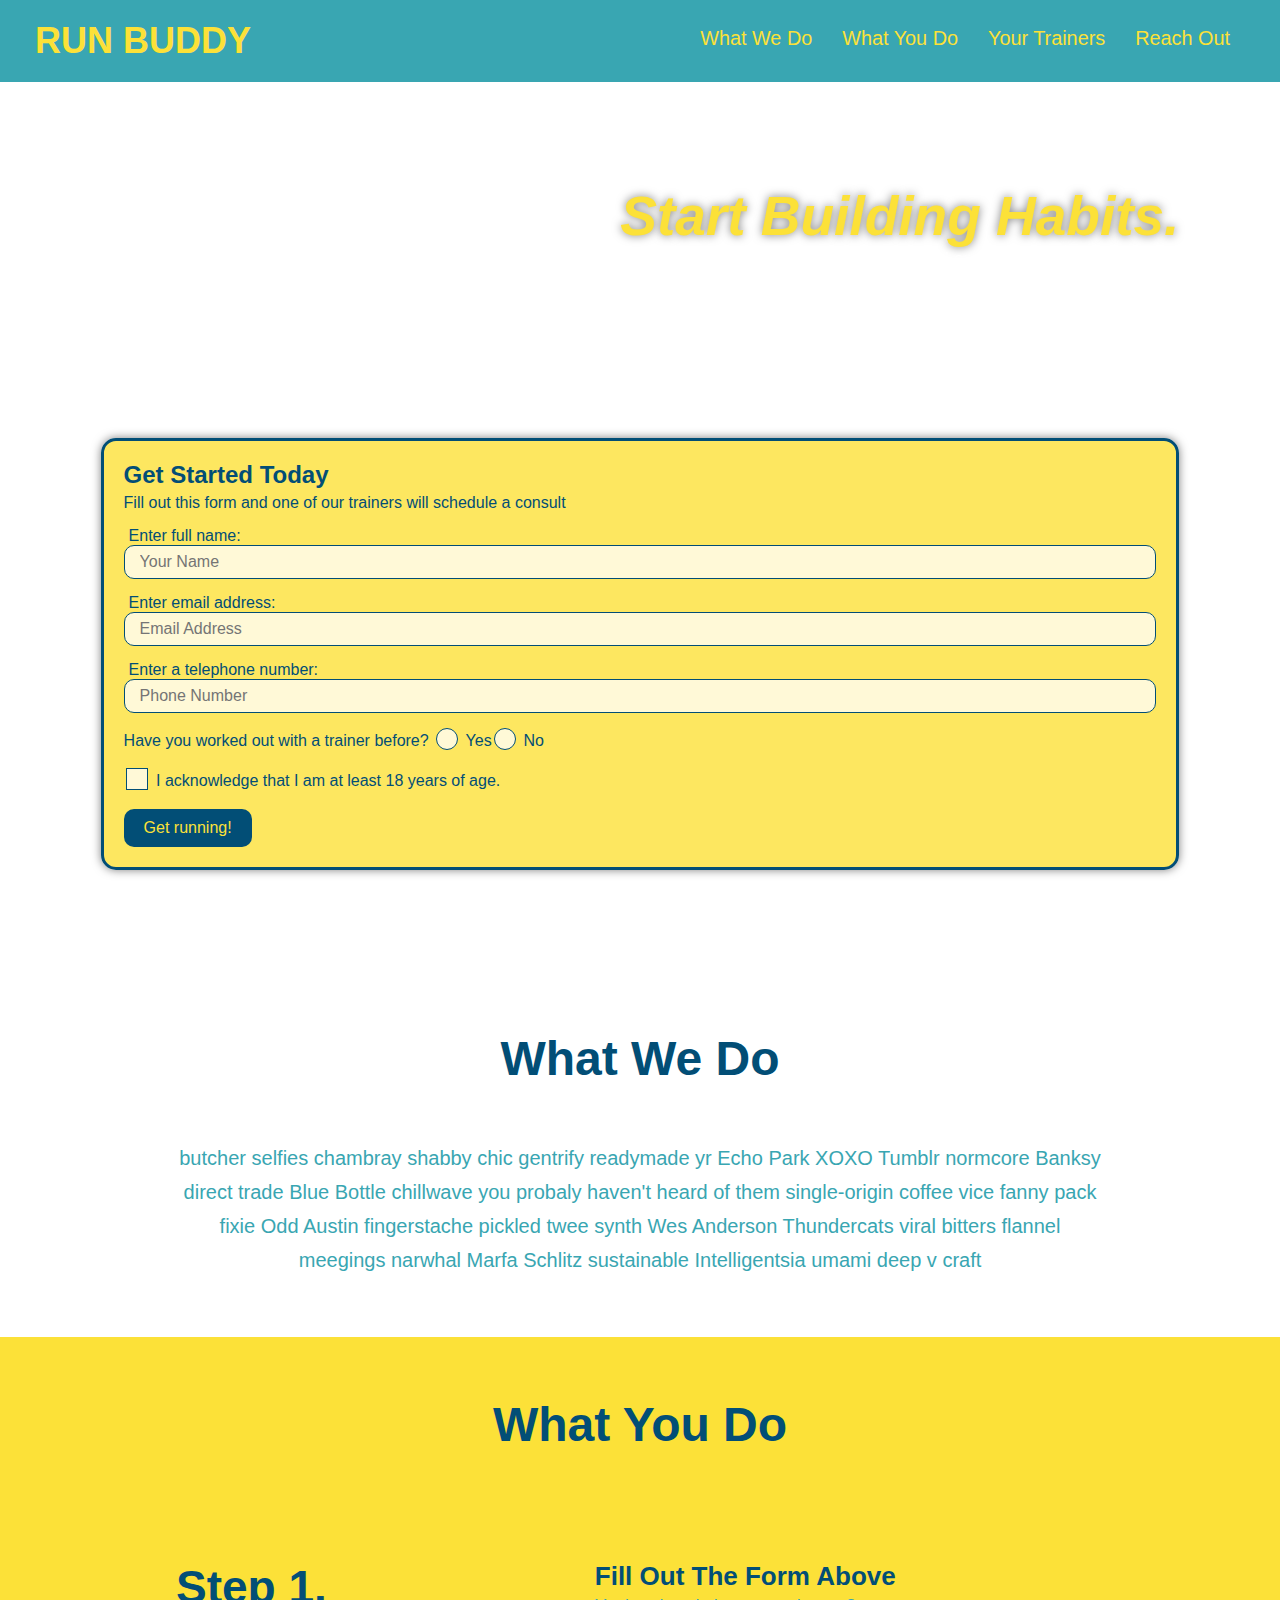
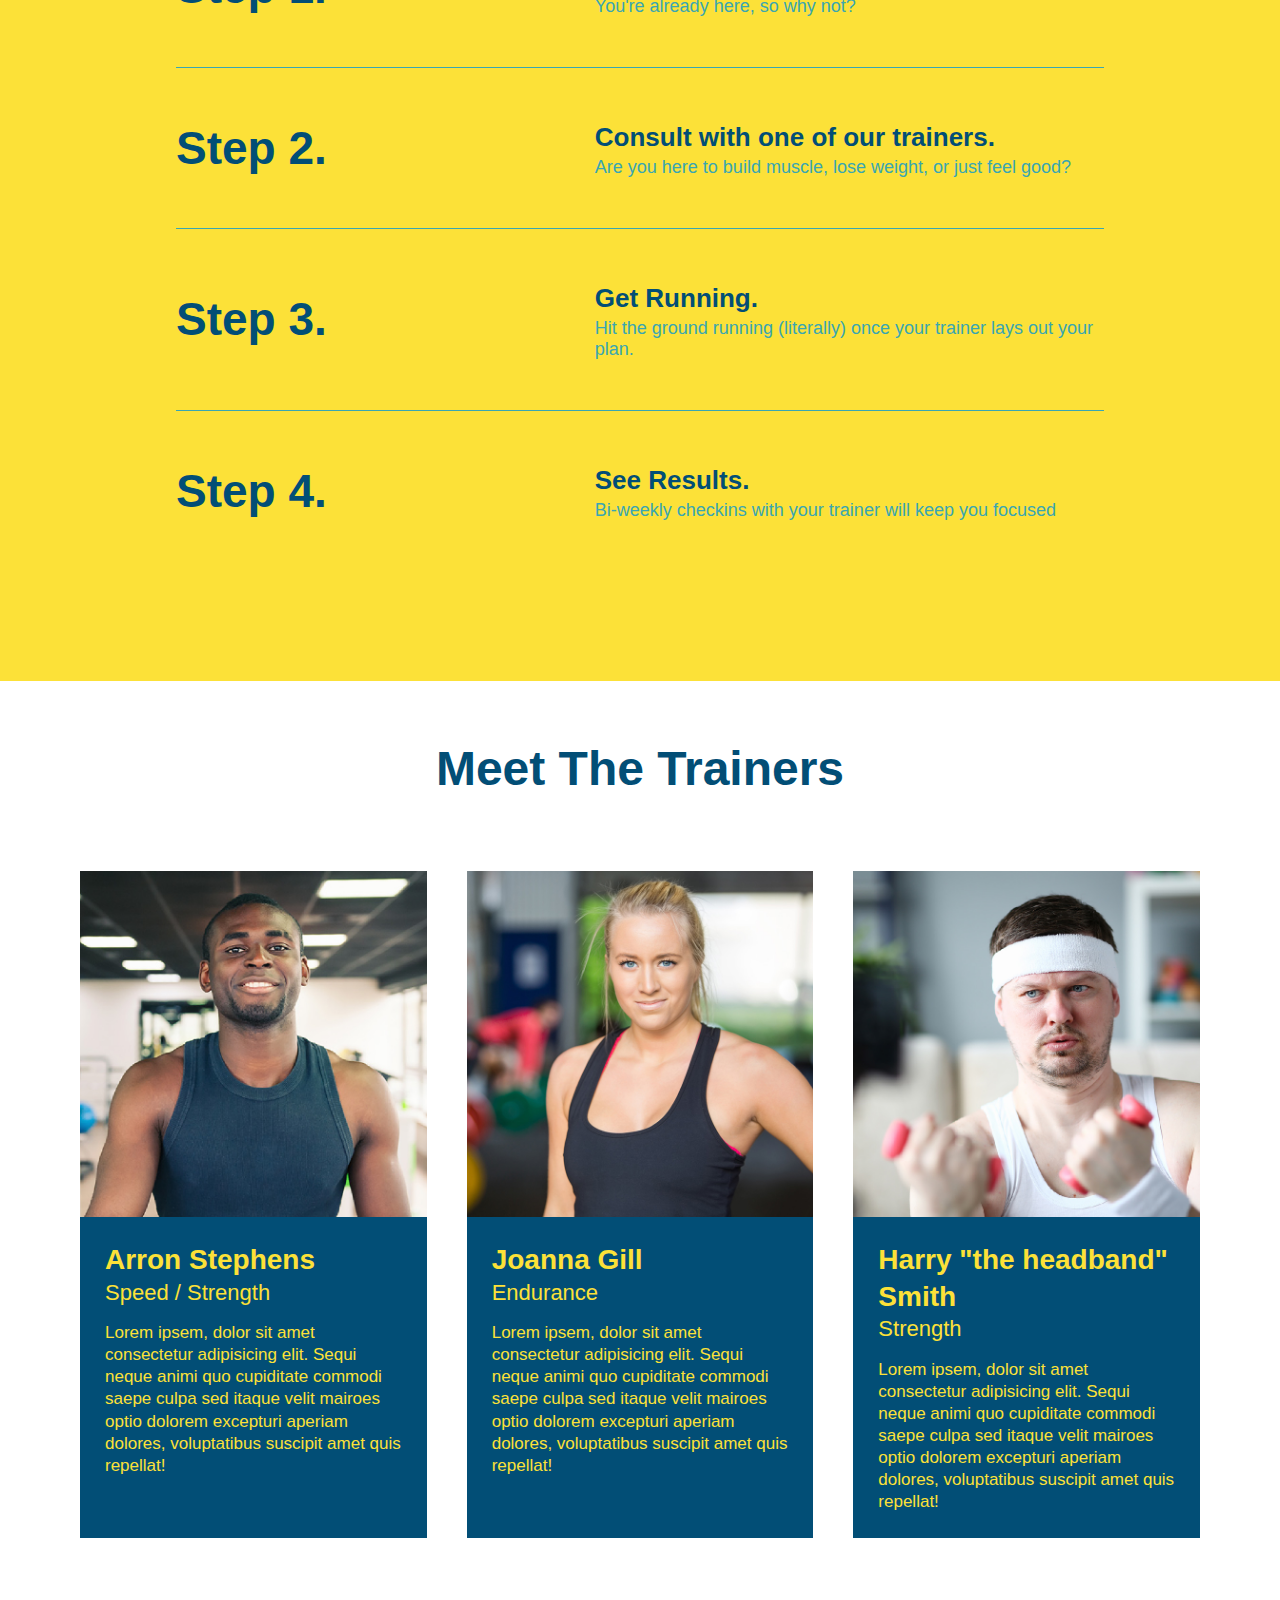
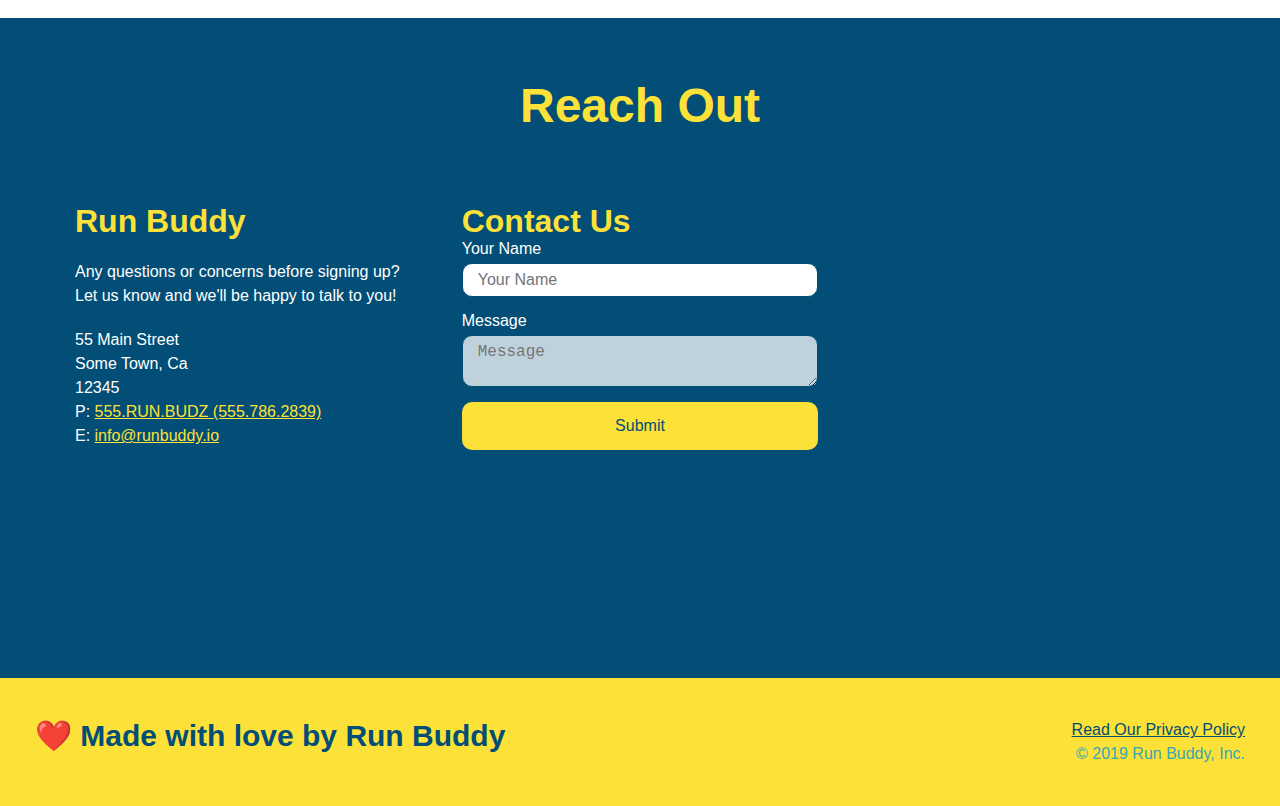
==== commit a721554a: "final css touches" ====
--- a/index.html
+++ b/index.html
@@ -2,6 +2,7 @@
 <html lang="en">
     <head>
         <meta charset="UTF-8" />
+        <meta name="viewport" content="width=device-width, initial-scale=1.0" />
         <title>Run Buddy</title>
         <link rel="stylesheet" href="./assets/css/style.css">
     </head>
@@ -47,17 +48,21 @@
                     <label for="phone">Enter a telephone number:</label>
                     <input type="tel" placeholder="Phone Number" name="phone" id="phone" class="form-input" />
                     <p>
-                        Have you worked out with a trainer before?
+                      Have you worked out with a trainer before?
+                      <span class="radio-wrapper">
                         <input type="radio" name="trainer-confirm" id="trainer-yes" />
                         <label for="trainer-yes">Yes</label>
+                      </span>
+                      <span class="radio-wrapper">
                         <input type="radio" name="trainer-confirm" id="trainer-no" />
                         <label for="trainer-no">No</label>
-                    </p>
-                    <p>
-                        <label for="checkbox" >
-                            I acknowledge that I am at least 18 years of age.
-                        </label>
-                        <input type="checkbox" name="age-confim" id="checkbox" />
+                      </span>
+                    </p>
+                    <p>
+                      <span class="checkbox-wrapper">
+                        <input type="checkbox" name="age-confirm" id="checkbox" />
+                        <label for="checkbox">I acknowledge that I am at least 18 years of age.</label>
+                      </span>
                     </p>
                     <button type="submit">
                         Get running!
@@ -69,51 +74,88 @@
    
         <!-- "what we do" section -->
         <section id="what-we-do" class="intro">
+            <div class="flex-row">
             <h2 class="section-title primary-border">What We Do</h2>
+            </div>
+            <div class="flex-row">
             <p>
                 butcher selfies chambray shabby chic gentrify readymade yr Echo Park XOXO Tumblr normcore Banksy direct trade Blue Bottle chillwave you probaly haven't heard of them single-origin coffee vice fanny pack fixie Odd Austin fingerstache pickled twee synth Wes Anderson Thundercats viral bitters flannel meegings narwhal Marfa Schlitz sustainable Intelligentsia umami deep v craft
             </p>
+            </div>
         </section>
 
         <!-- "what you do" section-->
         <section id="what-you-do" class="steps">
+            <div class="flex-row">
             <h2 class="section-title secondary-border">What You Do</h2>
-
-            <div>
-                <img src="./assets/images/step-1.svg" alt="" />
-                <h3>Step 1: <span>Fill Out the Form Above.</span></h3>
-                <p>You're already here, so why not?</p>
-            </div>
-
-            <div>
-                <img src="./assets/images/step-2.svg" alt="" />
-                <h3>Step 2: <span>Consult with One of Our Trainers.</span></h3>
-                <p>Are you here to build muscle, lose weight, or just feel good?</p>
-            </div>
-
-            <div>
-                <img src="./assets/images/step-3.svg" alt="" />
-                <h3>Step 3: <span>Get Running.</span></h3>
-                <p>Hit the ground running (literally) once your trainer lays out your plan.</p>
-            </div>
-
-            <div>
-                <img src="./assets/images/step-4.svg" alt="" />
-                <h3>Step 4: <span>See Results.</span></h3>
-                <p>Bi-weekly checkins with your trainer will keep you focused</p>
-            </div>
+            </div>
+            
+            <div class="step">
+                <h3>Step 1.</h3>
+                <div class="step-info">
+                  <div class="step-img">
+                    <img src="./assets/images/step-1.svg" alt="" />
+                  </div>
+                  <div class="step-text">
+                    <h4>Fill Out The Form Above</h4>
+                    <p>You're already here, so why not?</p>
+                  </div>
+                </div>
+              </div>
+
+              <div class="step">
+                <h3>Step 2.</h3>
+                <div class="step-info">
+                  <div class="step-img">
+                    <img src="./assets/images/step-2.svg" alt="" />
+                  </div>
+                  <div class="step-text">
+                    <h4>Consult with one of our trainers.</h4>
+                    <p>Are you here to build muscle, lose weight, or just feel good?</p>
+                  </div>
+                </div>
+              </div>
+
+              <div class="step">
+                <h3>Step 3.</h3>
+                <div class="step-info">
+                  <div class="step-img">
+                    <img src="./assets/images/step-3.svg" alt="" />
+                  </div>
+                  <div class="step-text">
+                    <h4>Get Running.</h4>
+                    <p>Hit the ground running (literally) once your trainer lays out your plan.</p>
+                  </div>
+                </div>
+              </div>
+
+              <div class="step">
+                <h3>Step 4.</h3>
+                <div class="step-info">
+                  <div class="step-img">
+                    <img src="./assets/images/step-1.svg" alt="" />
+                  </div>
+                  <div class="step-text">
+                    <h4>See Results.</h4>
+                    <p>Bi-weekly checkins with your trainer will keep you focused</p>
+                  </div>
+                </div>
+              </div>
         </section>
 
         <!-- "meet the trainers" section -->
-        <section id="your-trainers" class="trainers">
+        <section id="your-trainers">
+            <div class="flex-row">
             <h2 class="section-title primary-border">
                 Meet The Trainers
             </h2>
+            </div>
+        <div class="trainers">
             <article class="trainer">
                 <img src="./assets/images/trainer-1.jpg" alt="Arron Stephens in his workout clothes, ready to pump iron" />
-                <div class="trainer-bio text-left">
-                    <h3>Arron Stephens</h3>
-                    <h4>Speed / Strength</h4>
+                <div class="trainer-bio">
+                    <h3 class="trainer-name">Arron Stephens</h3>
+                    <h4 class="trainer-role">Speed / Strength</h4>
                     <p>
                         Lorem ipsem, dolor sit amet consectetur adipisicing elit. Sequi neque animi quo cupiditate commodi saepe culpa sed
                         itaque velit mairoes optio dolorem excepturi aperiam dolores, voluptatibus suscipit amet quis repellat!
@@ -122,70 +164,73 @@
             </article>
 
             <article class="trainer">
-                <div class="trainer-bio text-right">
-                    <h3>Joanna Gill</h3>
-                    <h4>Endurance</h4>
+                <img src="./assets/images/trainer-2.jpg" alt="Joanna Gill colling off after a workout" />
+                <div class="trainer-bio">
+                    <h3 class="trainer-name">Joanna Gill</h3>
+                    <h4 class="trainer-role">Endurance</h4>
                     <p>
                         Lorem ipsem, dolor sit amet consectetur adipisicing elit. Sequi neque animi quo cupiditate commodi saepe culpa sed
                         itaque velit mairoes optio dolorem excepturi aperiam dolores, voluptatibus suscipit amet quis repellat!
                     </p>
                 </div>
-                <img src="./assets/images/trainer-2.jpg" alt="Joanna Gill colling off after a workout" />
             </article>
 
             <article class="trainer">
                 <img src="./assets/images/trainer-3.jpg" alt="Harry Smith wearing a headband and lifting comically small pink weights" />
-                <div class="trainer-bio text-left">
-                    <h3>Harry "the headband" Smith</h3>
-                    <h4>Strength</h4>
+                <div class="trainer-bio">
+                    <h3 class="trainer-name">Harry "the headband" Smith</h3>
+                    <h4 class="trainer-role">Strength</h4>
                     <p>
                         Lorem ipsem, dolor sit amet consectetur adipisicing elit. Sequi neque animi quo cupiditate commodi saepe culpa sed
                         itaque velit mairoes optio dolorem excepturi aperiam dolores, voluptatibus suscipit amet quis repellat!
                     </p>
                 </div>
             </article>
+        </div>
         </section>
 
         <!-- "reach out" section -->
         <section id="reach-out" class="contact">
-           <h2 class="section-title secondary-border">Reach Out</h2>            
+            <div class="flex-row">
+           <h2 class="section-title secondary-border">Reach Out</h2>
+            </div>            
             <div class="contact-info">
-                <div class="contact-form">
-                    <h3>Contact Us</h3>
-                    <form>
-                        <label for="contact-name">Your Name</label>
-                        <input type="text" id="contact-name" placeholder="Your Name" />
-
-                        <label for="contact-message">Message</label>
-                        <textarea id="contact-message" placeholder="Message"></textarea>
-
-                        <button type="submit">Submit</button>
-                    </form>
-                </div>
-                <iframe
-                src="https://www.google.com/maps/embed?pb=!1m18!1m12!1m3!1d3011.6086992780083!2d-73.81333148455352!3d40.99004847930267!2m3!1f0!2f0!3f0!3m2!1i1024!2i768!4f13.1!3m3!1m2!1s0x89c2936c6848b0f9%3A0xc71474c97b214b2!2s98%20Edgemont%20Rd%2C%20Scarsdale%2C%20NY%2010583!5e0!3m2!1sen!2sus!4v1648709498689!5m2!1sen!2sus"
-                width="400"
-                height="400" 
-                style="border:0;" 
-                allowfullscreen="" 
-                loading="lazy">
-                </iframe>
-            </div>
-            <div>
-                <h3>Run Buddy</h3>
-                <p>
+                <div>
+                  <h3>Run Buddy</h3>
+                  <p>
                     Any questions or concerns before signing up?
                     <br />
                     Let us know and we'll be happy to talk to you!
-                </p>
-                <address>
-                    55 Main Street <br/>
-                    Some Town, Ca <br/>
-                    12345<br />
-                    P: 555.RUN.BUDZ (555.786.2839)<br/>
-                    E: <a href="mailto:info@runbuddy.io">info@runbuddy.io</a>
-                </address>
-            </div>
+                  </p>
+              
+                  <address>
+                    55 Main Street <br />
+                    Some Town, Ca <br />
+                    12345 <br />
+                    P: <a href="tel:555.786.2839">555.RUN.BUDZ (555.786.2839)</a><br />
+                    E: <a href="mailto://info@runbuddy.io">info@runbuddy.io</a>
+                  </address>
+              
+                </div>
+              
+                <div class="contact-form">
+                  <h3>Contact Us</h3>
+                  <form>
+                    <label for="contact-name">Your Name</label>
+                    <input type="text" id="contact-name" placeholder="Your Name" />
+              
+                    <label for="contact-message">Message</label>
+                    <textarea id="contact-message" placeholder="Message"></textarea>
+              
+                    <button type="submit">Submit</button>
+                  </form>
+                </div>
+              
+                <iframe
+                  src="https://www.google.com/maps/embed?pb=!1m14!1m12!1m3!1d12182.30520634488!2d-74.0652613!3d40.2407219!2m3!1f0!2f0!3f0!3m2!1i1024!2i768!4f13.1!5e0!3m2!1sen!2sus!4v1561060983193!5m2!1sen!2sus"
+                  frameborder="0" style="border:0" allowfullscreen></iframe>
+              
+              </div>
         </section>
 
         <!-- footer -->
--- a/assets/css/style.css
+++ b/assets/css/style.css
@@ -4,6 +4,12 @@
     box-sizing: border-box;
 }
 
+:root {
+    --primary-color: #fce138;
+    --secondary-color: #024e76;
+    --tertiary-color: #39a6b2;
+  }
+
 body {
     color: #39a6b2;
     font-family: Helvetica, Arial, sans-serif;
@@ -13,6 +19,18 @@
 header {
     padding: 20px 35px;
     background-color: #39a6b2;
+    display: flex;
+    justify-content: space-between;
+    flex-wrap: wrap;
+    position: -webkit-sticky;
+    position: sticky;
+    top: 0;
+    background-image: url("../images/hero-bg.jpeg");
+    background-size: cover;
+    background-position: center;
+    background-attachment: fixed;
+    background-position: 80%;
+    z-index: 9999;
 }
 
 header h1 {
@@ -20,7 +38,6 @@
     font-size: 36px;
     color: #fce138;
     margin: 0;
-    display: inline;
 }
 
 header a {
@@ -29,35 +46,46 @@
 }
 
 header nav {
-    float: right;
     margin: 7px 0;
 }
 
-header nav ul li {
-    display: inline;
+header nav ul {
+    display: flex;
+    flex-wrap: wrap;
+    justify-content: space-between;
+    align-items: center;
+    list-style: none;
 }
 
 header nav ul li a {
-    margin: 0 30px;
+    padding: 10px 15px;
     font-weight: lighter;
-    font-size: 22px;
-}
-
+    font-size: 1.55vw;
+}
+
+header nav ul li a:hover {
+    background: #fce138;
+    color: #024e76;
+    border-radius: 15px;
+    text-shadow: none;
+}
+  
 footer {
     background: #fce138;
     width: 100%;
     padding: 40px 35px;
+    display: flex;
+    justify-content: space-between;
+    flex-wrap: wrap;
 }
 
 footer h2 {
-    display: inline;
     color: #024e76;
     font-size: 30px;
     margin: 0;
 }
 
 footer div {
-    float: right;
     line-height: 1.5;
     text-align: right;
 }
@@ -70,24 +98,91 @@
     padding: 60px;
 }
 /* Hero Style Start */
+
 .hero {
     background-image: url("../images/hero-bg.jpeg");
-    height: 600px;
     background-size: cover;
     background-position: center;
-    position: relative;
-}
+    display: flex;
+    justify-content: center;
+    flex-wrap: wrap;
+    align-items: flex-start;
+    background-attachment: fixed;
+    background-position: 80%;
+}
+
 /* Hero Style End */
 
 .hero-form {
     border: 3px solid #024e76;
-    background-color: #fce138;
+    background-color: rgba(252, 225, 56, 0.8);
     padding: 20px;
-    width: 500px;
-    color: #024e76;
+    color: #024e76;
+    width: 40%;
+    margin: 3.5%;
+    box-shadow: 0 0 10px rgba(0, 0, 0, 0.5);
+    border-radius: 15px;
+}
+
+.checkbox-wrapper input, .radio-wrapper input {
+    opacity: 0;
+}
+
+.checkbox-wrapper label, .radio-wrapper label {
+    position: relative;
+    left: 10px;
+    margin: 10px;
+    line-height: 1.6;
+}
+
+.checkbox-wrapper label::before, .radio-wrapper label::before {
+    content: "";
+    height: 20px;
+    width: 20px;
+    background: rgba(255, 255, 255, 0.75);  
+    border: 1px solid #024e76;  
     position: absolute;
-    bottom: 120px;
-    right: 140px;
+    top: -4px;
+    left: -30px;
+}
+
+.radio-wrapper label::before {
+    border-radius: 50%;
+}
+
+.radio-wrapper label::after {
+    content: "";
+    width: 20px;
+    height: 20px;
+    border-radius: 50%;
+    background: #024e76;
+    position: absolute;
+    left: -29px;
+    top: -3px;
+    background-image: radial-gradient(circle, #39a6b2, #024e76);
+
+  }
+  
+  .checkbox-wrapper label::after {
+    content: "";
+    height: 6px;
+    width: 14px;
+    border-left: 2px solid #024e76;
+    border-bottom: 2px solid #024e76;
+    position: absolute;
+    left: -26px;
+    top: 1px;
+    transform: rotate(-58deg);
+  }
+
+.checkbox-wrapper input + label::after, 
+.radio-wrapper input + label::after {
+    content: none;
+}
+  
+.checkbox-wrapper input:checked + label::after, 
+.radio-wrapper input:checked + label::after {
+    content: "";
 }
 
 .hero-form h3 {
@@ -101,12 +196,19 @@
 
 .form-input {
     border: 1px solid #024e76;
+    border-radius: 10px;
     display: block;
     padding: 7px 15px;
     font-size: 16px;
     color: #024e76;
     width: 100%;
     margin-bottom: 15px;
+    background-color: rgba(255,255,255, 0.75);
+}
+
+.form-input:focus {
+    background-color: rgba(255,255,255, 1);
+    outline: none;
 }
 
 .hero-form label {
@@ -117,14 +219,33 @@
     color: #fce138;
     background-color: #024e76;
     border: none;
+    border-radius: 10px;
     padding: 10px 20px;
     font-size: 16px;
 }
+
+.hero-form button:hover {
+    background-color: #39a6b2;  
+}
+
+.hero-cta {
+    width: 35%;
+    text-align-last: right;
+    margin: 3.5%;
+    color: #fff;
+    font-size: 18px;
+    line-height: 1.2;
+}
+
+.hero-cta h2 {
+    font-style: italic;
+    font-size: 55px;
+    color: #fce138;
+    text-shadow: 0 0 10px rgba(0, 0, 0, 0.5)
+}
+
+
 /* HERO STYLES END */
-
-.intro {
-    text-align: center;
-}
 
 .intro p {
     line-height: 1.7;
@@ -132,20 +253,40 @@
     width: 80%;
     font-size: 20px;
     margin: 0 auto;
+    text-align: center;
+}
+
+.step {
+    margin: 50px auto;
+    padding-bottom: 50px;
+    width: 80%;
+    display: flex;
+    flex-wrap: wrap;
+    align-items: center;
+    justify-content: space-between;
+    border-bottom: 1px solid #39a6b2;
+}
+
+.step:last-child {
+    border-bottom: none;
+}
+
+.step:nth-child(even) {
+    border-bottom: 1px solid #39a6b2;
 }
 
 .steps {
+    background: #fce138;
+}
+
+.section-title {
+    font-size: 48px;
+    color: #024e76;
+    margin-bottom: 35px;
+    padding-bottom: 20px;
     text-align: center;
-    background: #fce138;
-}
-
-.section-title {
-    font-size: 55px;
-    color: #024e76;
-    margin-bottom: 35px;
-    padding: 0 100px 20px 100px;
-    display: inline-block;
-    border-bottom: 3px solid;
+    margin: 0 auto 35px auto;
+    width: 50%;
   }      
 
 .primary-border {
@@ -156,51 +297,65 @@
     border-color: #39a6b2;
 }
 
-.steps div {
-    margin-bottom: 80px;
-}
-
-.steps img {
-    width: 15%;
-    margin: 10px 0;
-}
-
-.steps h3 {
+.step h3 {
     color: #024e76;
     font-size: 46px;
-    margin-top: 10px;
-}
-
-.steps p {
+    flex: 1 30%;
+}
+
+.step-info {
+    flex: 2 70%;
+    display: flex;
+    flex-wrap: wrap;
+    align-items: center;
+}
+
+.step-text {
+    flex: 12;
+}
+
+.step-img img {
+    max-width: 100%;
+}
+
+.step-text p {
     color: #39a6b2;
-    font-size: 23px;
-}
-
-.steps span {
-    font-size: 38px;
+    font-size: 18px;
+}
+
+.step-text h4 {
+    font-size: 26px;
+    line-height: 1.5;
+    color: #024e76;
+}
+
+.step-img {
+    flex: 1 12%;
+    margin-right: 20px;
 }
 
 .trainers {
-    text-align: center;
+    width: 100%;
+    margin: 0 auto;
+    display: flex;
+    flex-wrap: wrap;
+    justify-content: space-around;
 }
 
 .trainer {
-    width: 900px;
-    margin: 0 auto 30px auto;
+    margin: 20px;
     background: #024e76;
     color: #fce138;
-    overflow: auto;
+    flex: 1;
 }
 
 .trainer img {
-    width: 35%;
-    float: left;
+    width: 100%;
 }
 
 .trainer-bio {
-    padding: 35px;
-    float: left;
-    width: 65%;
+    padding: 25px;
+    line-height: 1.3;
 }
 
 .text-left {
@@ -211,26 +366,27 @@
     text-align: right;
 }
 
+.flex-row {
+    display: flex;
+}
+
 .trainer-bio h3 {
-    font-size: 32px;
-    margin-bottom: 8px;
+    font-size: 28px;
 }
 
 .trainer-bio h4 {
     font-weight: lighter;
-    font-size: 26px;
-    margin-bottom: 25px;
+    font-size: 22px;
+    margin-bottom: 15px;
 }
 
 .trainer-bio p {
     font-size: 17px;
-    line-height: 1.3;
 }
 
 /* REACH OUT STYLES START */
 
 .contact {
-    text-align: center;
     background: #024e76;
 }
 
@@ -239,16 +395,21 @@
 }
 
 .contact-info iframe {
-    width: 400px;
     height: 400px;
 }
 
+.contact-info {
+    display: flex;
+    justify-content: space-between;
+    flex-wrap: wrap;
+}
+
+.contact-info > * {
+    flex: 1;
+    margin: 15px;
+}
+
 .contact-info div {
-    width: 410px;
-    display: inline-block;
-    vertical-align: top;
-    text-align: left;
-    margin: 30px 0 0 60px;
     color: white;
   }
 
@@ -260,7 +421,7 @@
 .contact-info p, .contact-info address {
     margin: 20px 0;
     line-height: 1.5;
-    font-size: 20px;
+    font-size: 16px;
     font-style: normal;
 }
 
@@ -268,4 +429,141 @@
     color: #fce138;
 }
 
-/* REACH OUT STYLES END */+.contact-form input, .contact-form textarea {
+    border: 1px solid #024e76;
+    border-radius: 10px;
+    display: block;
+    padding: 7px 15px;
+    font-size: 16px;
+    color: #024e76;
+    width: 100%;
+    margin-bottom: 15px;
+    margin-top: 5px;
+    background-color: rgba(255,255,255, 0.75);
+}
+
+.contact-form input, .contact-form textarea:focus {
+    background-color: rgba(255,255,255, 1);
+}
+
+.contact-form button {
+    width: 100%;
+    border: none;
+    border-radius: 10px;
+    background: #fce138;
+    color: #024e76;
+    text-align: center;
+    padding: 15px 0;
+    font-size: 16px;
+}
+
+.contact-form button:hover {
+    color: #fce138;
+    background: #39a6b2;
+}
+
+/* REACH OUT STYLES END */
+
+/* MEDIA QUERY FOR SMALLER DESKTOP SCREENS AND SMALLER */
+@media screen and (max-width: 980px) {
+    header {
+        padding-bottom: 0;
+        justify-content: center;
+        position: relative;
+      }
+    
+      header h1 {
+        width: 100%;
+        text-align: center;
+        text-shadow: 0 0 10px rgba(0, 0, 0, 0.5);
+      }
+    
+      header nav ul {
+        margin-top: 20px;
+        width: 100%;
+        justify-content: center;
+      }
+    
+      header nav ul li a {
+        font-size: 20px;
+        text-shadow: 0 0 10px rgba(0, 0, 0, 0.5);
+      }
+    
+      footer h2, footer div {
+        text-align: center;
+        width: 100%;
+      }
+    }
+    .hero-cta, .hero-form {
+        width: 100%;
+      }
+      
+      .hero-cta {
+        text-align: center;
+      }
+  /* MEDIA QUERY FOR TABLETS AND SMALLER */
+  @media screen and (max-width: 768px) {
+    section {
+        padding: 30px 15px;
+        }
+    
+    section {
+        padding: 30px 15px;
+      }
+    
+      .step h3 {
+        flex: 1 100%;
+        text-align: center;
+      }
+    
+      .step-info {
+        flex: 2 100%;
+        text-align: center;
+        justify-content: center;
+      }
+    
+      .step-img {
+        flex: 0 32%;
+        margin-right: 0;
+        margin-top: 15px;
+        margin-bottom: 15px;
+      }
+    
+      .step-text {
+        flex: 100%;  
+      }
+    
+  }
+  
+  /* MEDIA QUERY FOR MOBILE PHONES AND SMALLER */
+  @media screen and (max-width: 575px) {
+    
+    .hero-form button {
+        width: 100%;
+      }
+    
+      .section-title {
+        width: 95%;
+      }
+    
+      .intro p {
+        width: 100%;
+      }
+    
+      .trainer {
+        flex: 0 100%;
+      }
+    
+      .contact-info {
+        text-align: center;
+      }
+    
+      .contact-info > * {
+        flex: 0 100%;
+      }
+    
+      .contact-form {
+        order: 3;
+      }
+    }      
+  